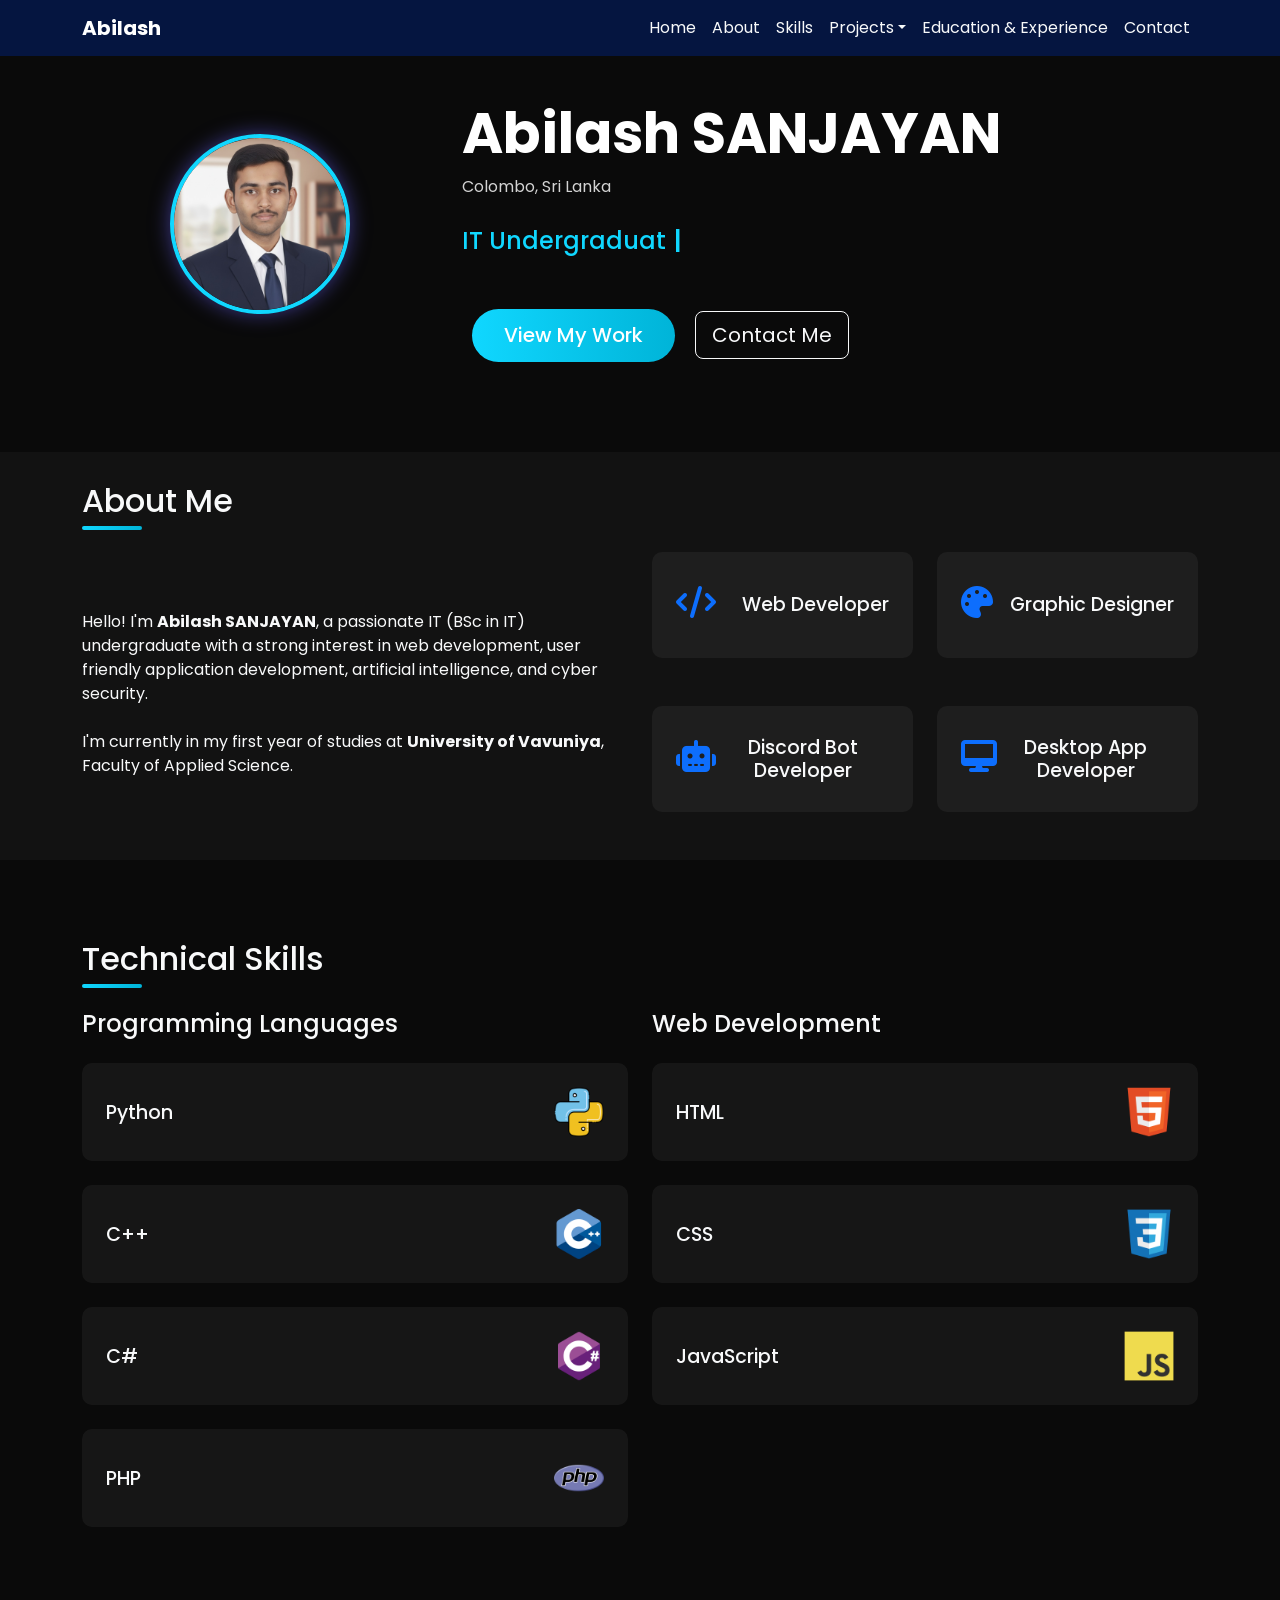
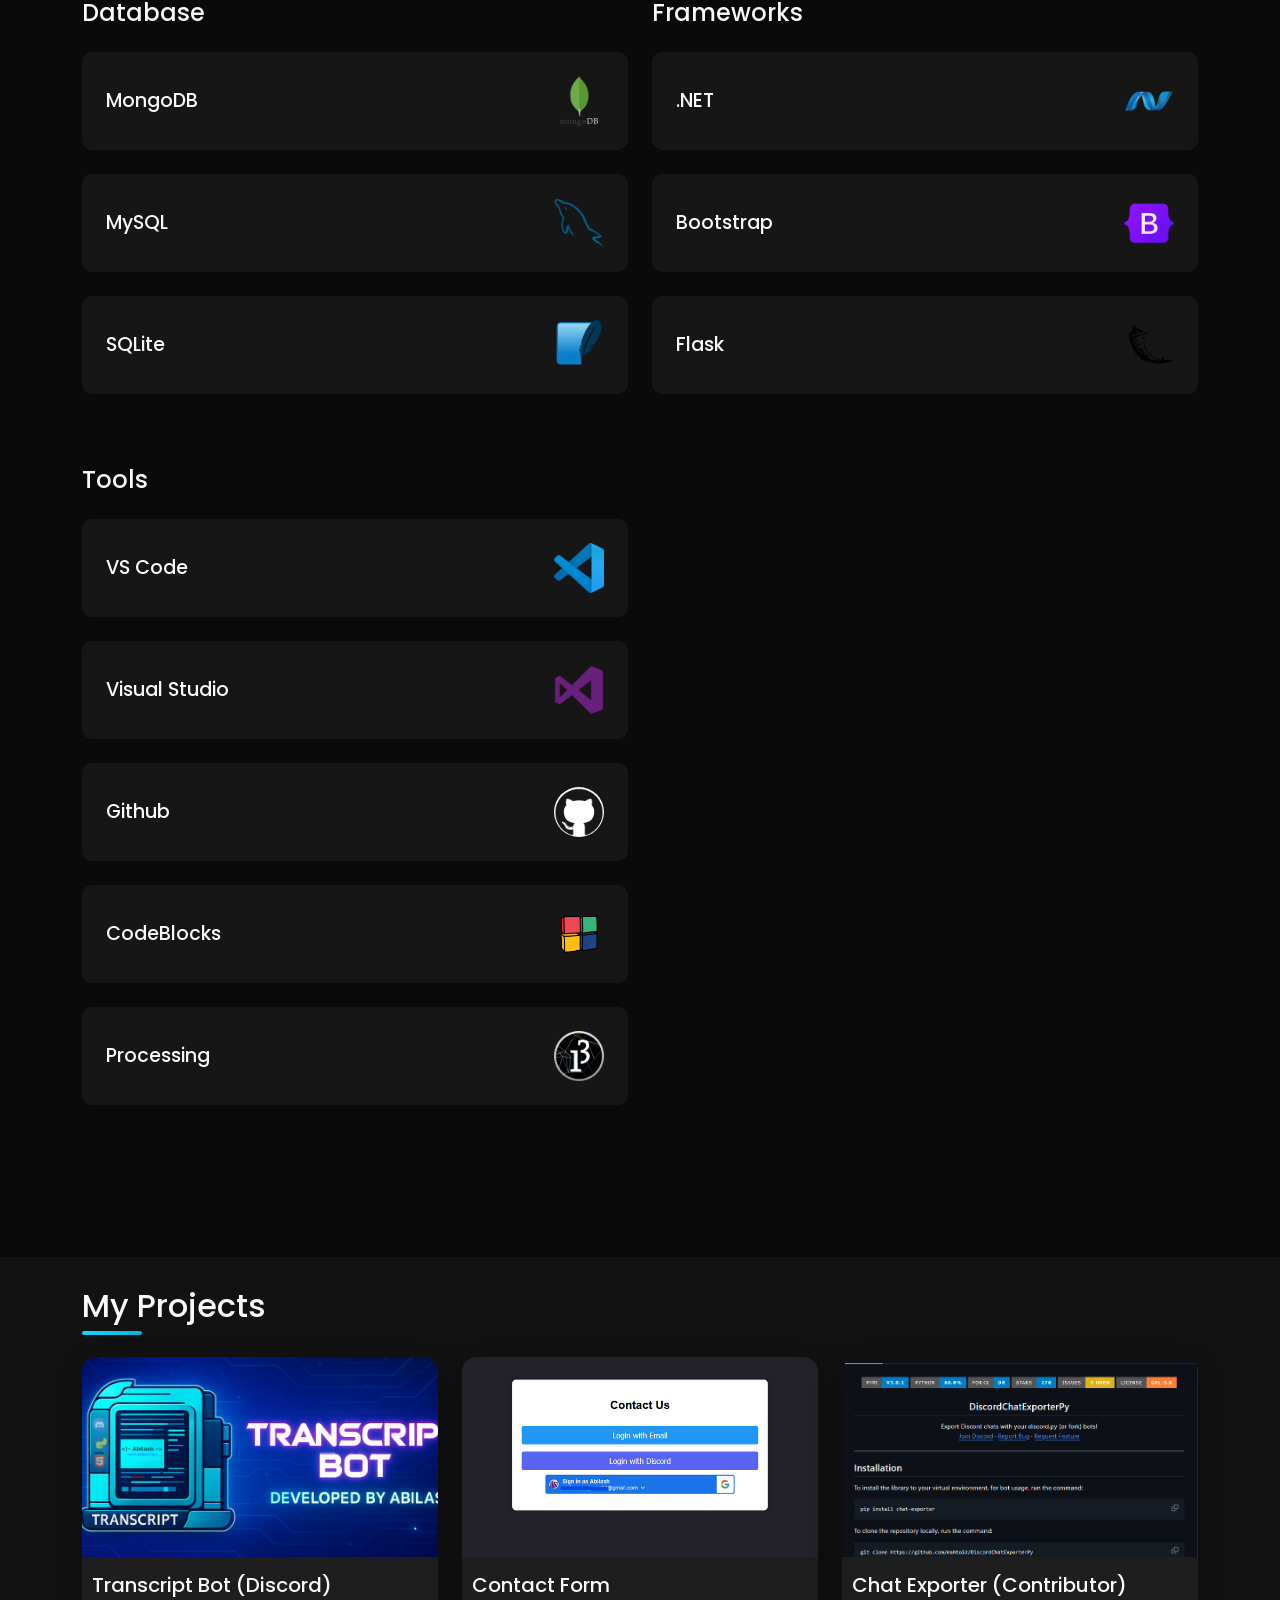
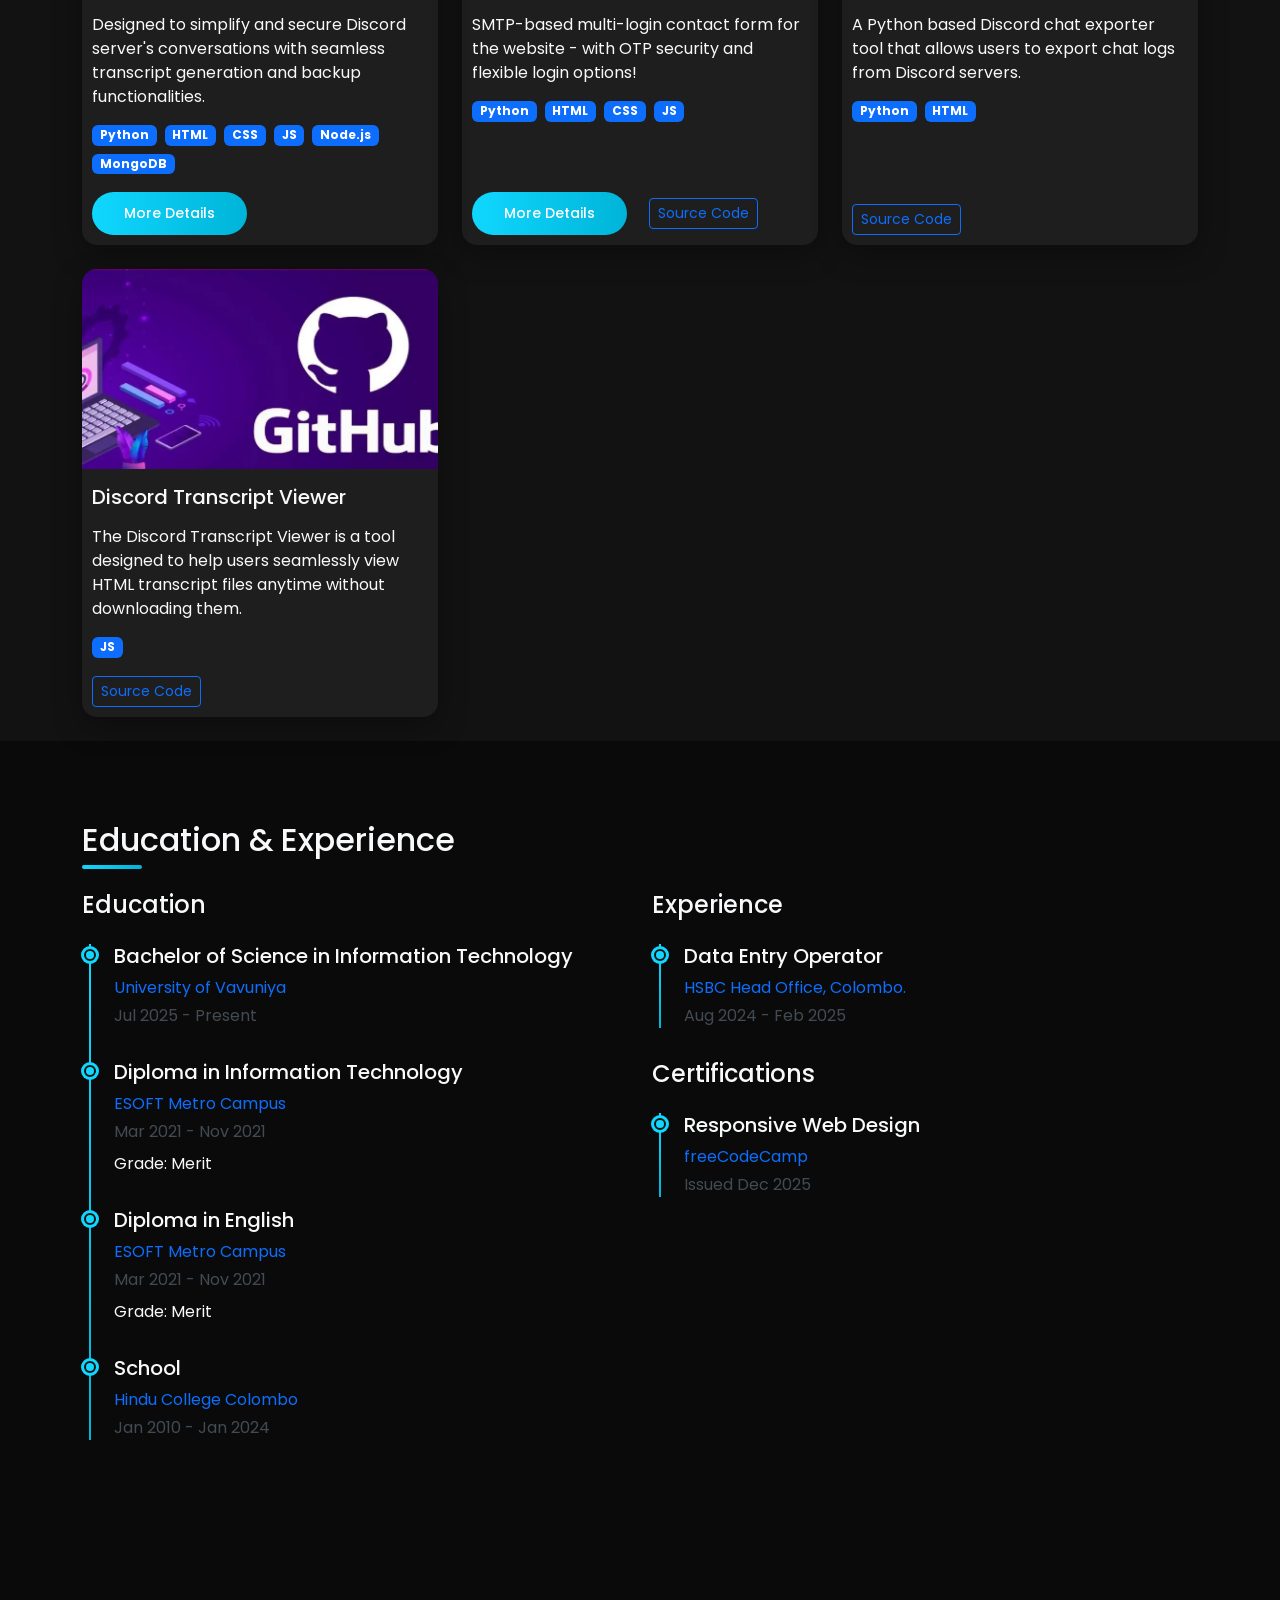
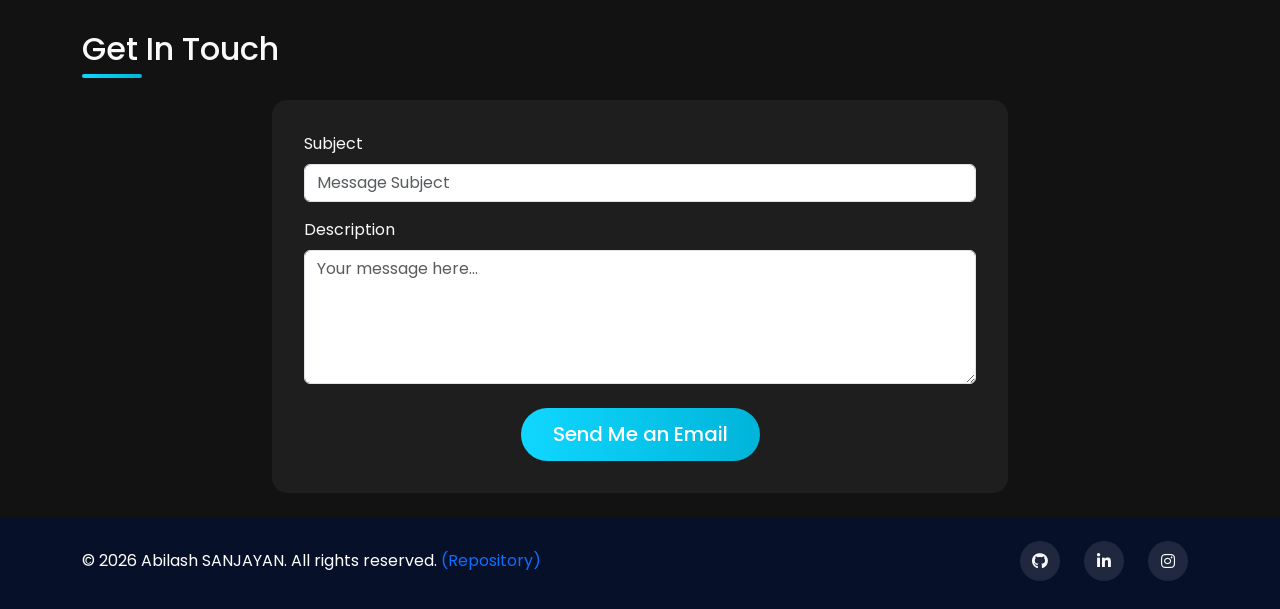
==== index.html @ f2636504 "update" ====
<!--

    © 2026 Abilash Sanjayan. All rights reserved.
    Do not remove the attribution link to the original project repository without permission.
    https://github.com/abilash-dev/Portfolio

-->

<!DOCTYPE html>
<html lang="en">

<head>
    <meta charset="UTF-8" />
    <meta name="viewport" content="width=device-width, initial-scale=1.0" />
    <meta name="description" content="Undergraduate IT Student | Tech Explorer.">
    <meta property="og:title" content="Abilash SANJAYAN">
    <meta property="og:type" content="website">
    <meta property="og:theme-color" content="#FFFFF">
    <meta name="og:description" content="Undergraduate IT Student | Tech Explorer.">
    <meta property="og:image" content="files/profile_logo.png">
    <meta name="twitter:card" content="summary">
    <meta name="keywords" content="Abilash, Abilash Sanjayan, Abilash Developer, Abilash Link , Abilash Portfolio">
    <meta name="author" content="Abilash SANJAYAN">
    <title>Abilash SANJAYAN</title>
    <link href="https://cdn.jsdelivr.net/npm/bootstrap@5.3.3/dist/css/bootstrap.min.css" rel="stylesheet">
    <link href="https://cdn.jsdelivr.net/npm/bootstrap-icons@1.11.3/font/bootstrap-icons.css" rel="stylesheet">
    <link href="style.css" rel="stylesheet">
    <link rel="stylesheet" href="https://cdnjs.cloudflare.com/ajax/libs/font-awesome/6.4.0/css/all.min.css">
    <link href="https://fonts.googleapis.com/css2?family=Poppins:wght@300;400;500;600;700&display=swap"
        rel="stylesheet">
</head>

<body>
    <nav class="navbar navbar-expand-lg navbar-dark fixed-top">
        <div class="container">
            <div class="navbar-name-hl">
                <a class="navbar-brand fw-bold" href="#home">Abilash</a>
            </div>
            <button class="navbar-toggler" type="button" data-bs-toggle="collapse" data-bs-target="#navbarNav">
                <span class="navbar-toggler-icon"></span>
            </button>
            <div class="collapse navbar-collapse" id="navbarNav">
                <ul class="navbar-nav ms-auto">
                    <li class="nav-item">
                        <a class="nav-link" href="#home">Home</a>
                    </li>
                    <li class="nav-item">
                        <a class="nav-link" href="#about">About</a>
                    </li>
                    <li class="nav-item">
                        <a class="nav-link" href="#skills">Skills</a>
                    </li>
                    <li class="nav-item dropdown">
                        <a class="nav-link dropdown-toggle" id="navbarDropdown" role="button" data-bs-toggle="dropdown" aria-expanded="false" href="#">Projects</a>
                        <ul class="dropdown-menu dropdown-menu-dark" aria-labelledby="navbarDropdown">
                            <li><a class="dropdown-item" href="index.html#projects">Projects List</a></li>
                            <li><hr class="dropdown-divider"></li>
                            <li><a class="dropdown-item" href="transcript.html">Discord Bot Project</a></li>
                            <li><a class="dropdown-item" href="about_contact.html">Contact Form Project</a></li>
                        </ul>  
                    </li>
                    <li class="nav-item">
                        <a class="nav-link" href="#eduexp">Education & Experience</a>
                    </li>
                    <li class="nav-item">
                        <a class="nav-link" href="#contact">Contact</a>
                    </li>
                </ul>
            </div>
        </div>
    </nav>

    <section id="home" class="hero-section section-darker">
        <div class="container">
            <div class="row align-items-center">
                <div class="col-lg-4 text-center">
                    <img src="/files/profile.jpg" alt="Profile" class="profile-img mb-4">
                </div>
                <div class="col-lg-8 namespace">
                    <h1 class="display-4 fw-bold mb-2">Abilash SANJAYAN</h1>
                    <div class="location-item">
                        <div>
                            <p class="mb-0">Colombo, Sri Lanka</p>
                        </div>
                    </div>
                    <div class="typewriter-container">
                        <span class="typewriter" id="typewriter-text"></span>
                        <span class="cursor">|</span>
                    </div>
                    <a href="#projects" class="btn btn-primary btn-lg me-3" style="margin: 10px;">View My Work</a>
                    <a href="#contact" class="btn btn-outline-light btn-lg">Contact Me</a>
                </div>
            </div>
        </div>
    </section>

    <section id="about" class="section-dark">
        <div class="container">
            <h2 class="section-title">About Me</h2>
            <div class="row align-items-center">
                <div class="col-lg-6 mb-5 mb-lg-0">
                    <p class="mb-4">Hello! I'm <b>Abilash SANJAYAN</b>, a passionate IT (BSc in IT) undergraduate with a
                        strong interest in web development, user friendly application development, artificial
                        intelligence, and cyber security.</p>
                    <p class="mb-4">I'm currently in my first year of studies at <b>University of Vavuniya</b>, Faculty
                        of Applied Science.</p>
                </div>
                <div class="col-lg-6">
                    <div class="row text-center">
                        <div class="col-6 mb-4">
                            <div class="p-4 skill-item">
                                <i class="fas fa-code fa-2x text-primary mb-3"></i>
                                <h5>Web Developer</h5>
                            </div>
                        </div>
                        <div class="col-6">
                            <div class="p-4 skill-item">
                                <i class="fas fa-palette fa-2x text-primary mb-3"></i>
                                <h5>Graphic Designer</h5>
                            </div>
                        </div>
                        <div class="col-6 mb-4">
                            <div class="p-4 skill-item">
                                <i class="fas fa-robot fa-2x text-primary mb-3"></i>
                                <h5>Discord Bot Developer</h5>
                            </div>
                        </div>
                        <div class="col-6">
                            <div class="p-4 skill-item">
                                <i class="fas fa-desktop fa-2x text-primary mb-3"></i>
                                <h5>Desktop App Developer</h5>
                            </div>
                        </div>

                    </div>
                </div>
            </div>
        </div>
    </section>

    <section id="skills" class="section-darker">
        <div class="container">
            <h2 class="section-title">Technical Skills</h2>
            <div class="row">
                <div class="col-lg-6 mb-5">
                    <h3 class="h4 mb-4">Programming Languages</h3>
                    <div class="skill-item">
                        <h5>Python</h5>
                        <img src="files/python.png" alt="icon" />
                    </div>
                    <div class="skill-item">
                        <h5>C++</h5>
                        <img src="files/c++.png" alt="icon" />
                    </div>
                    <div class="skill-item">
                        <h5>C#</h5>
                        <img src="files/csharp.png" alt="icon" />
                    </div>
                    <div class="skill-item">
                        <h5>PHP</h5>
                        <img src="files/php.png" alt="icon" />
                    </div>
                </div>
                <div class="col-lg-6 mb-5">
                    <h3 class="h4 mb-4">Web Development</h3>
                    <div class="skill-item">
                        <h5>HTML</h5>
                        <img src="files/html.png" alt="icon" />
                    </div>
                    <div class="skill-item">
                        <h5>CSS</h5>
                        <img src="files/css.png" alt="icon" />
                    </div>
                    <div class="skill-item">
                        <h5>JavaScript</h5>
                        <img src="files/js.png" alt="icon" />
                    </div>
                </div>
                <div class="col-lg-6 mb-5">
                    <h3 class="h4 mb-4">Database</h3>
                    <div class="skill-item">
                        <h5>MongoDB</h5>
                        <img src="files/mongo.png" alt="icon" />
                    </div>
                    <div class="skill-item">
                        <h5>MySQL</h5>
                        <img src="files/mysql.png" alt="icon" />
                    </div>
                    <div class="skill-item">
                        <h5>SQLite</h5>
                        <img src="files/sqlite.png" alt="icon" />
                    </div>
                </div>
                <div class="col-lg-6 mb-5">
                    <h3 class="h4 mb-4">Frameworks</h3>
                    <div class="skill-item">
                        <h5>.NET</h5>
                        <img src="files/net.png" alt="icon" />
                    </div>
                    <div class="skill-item">
                        <h5>Bootstrap</h5>
                        <img src="files/bootstrap.png" alt="icon" />
                    </div>
                    <div class="skill-item">
                        <h5>Flask</h5>
                        <img src="files/flask.png" alt="icon" />
                    </div>
                </div>
                <div class="col-lg-6 mb-5">
                    <h3 class="h4 mb-4">Tools</h3>
                    <div class="skill-item">
                        <h5>VS Code</h5>
                        <img src="files/vscode.png" alt="icon" />
                    </div>
                    <div class="skill-item">
                        <h5>Visual Studio</h5>
                        <img src="files/vs.png" alt="icon" />
                    </div>
                    <div class="skill-item">
                        <h5>Github</h5>
                        <img src="files/github.png" alt="icon" style="background-color: white; border-radius:90%;" />
                    </div>
                    <div class="skill-item">
                        <h5>CodeBlocks</h5>
                        <img src="files/codeblocks.png" alt="icon" />
                    </div>
                    <div class="skill-item">
                        <h5>Processing</h5>
                        <img src="files/processing.png" alt="icon" />
                    </div>
                </div>
            </div>
        </div>
    </section>

    <section id="projects" class="section-dark">
        <div class="container">
            <h2 class="section-title">My Projects</h2>
            <div class="row">
                <div class="col-md-6 col-lg-4 mb-4">
                    <div class="project-card">
                        <img src="files/tbot_banner.png" class="project-img card-img-top" alt="Project 1">
                        <div class="card-body" style="margin-left: 10px; margin-right: 10px;">
                            <h5 class="card-title mt-3 mb-3">Transcript Bot (Discord)</h5>
                            <p class="card-text">Designed to simplify and secure Discord server's conversations with
                                seamless transcript generation and backup functionalities.</p>
                            <div class="d-flex flex-wrap">
                                <span class="badge bg-primary me-2 mb-2">Python</span>
                                <span class="badge bg-primary me-2 mb-2">HTML</span>
                                <span class="badge bg-primary me-2 mb-2">CSS</span>
                                <span class="badge bg-primary me-2 mb-2">JS</span>
                                <span class="badge bg-primary me-2 mb-2">Node.js</span>
                                <span class="badge bg-primary me-2 mb-2">MongoDB</span>
                            </div>
                        </div>
                        <div class="card-footer bg-transparent border-0">
                            <a href="transcript.html" class="btn btn-sm btn-primary me-2" style="margin: 10px;">More Details</a>

                        </div>
                    </div>
                </div>
                <div class="col-md-6 col-lg-4 mb-4">
                    <div class="project-card">
                        <img src="files/form.png" class="project-img card-img-top" alt="Project 1">
                        <div class="card-body" style="margin-left: 10px; margin-right: 10px;">
                            <h5 class="card-title mt-3 mb-3">Contact Form</h5>
                            <p class="card-text">SMTP-based multi-login contact form for the website - with OTP security
                                and flexible login options!</p>
                            <div class="d-flex flex-wrap">
                                <span class="badge bg-primary me-2 mb-2">Python</span>
                                <span class="badge bg-primary me-2 mb-2">HTML</span>
                                <span class="badge bg-primary me-2 mb-2">CSS</span>
                                <span class="badge bg-primary me-2 mb-2">JS</span>
                            </div>
                        </div>
                        <div class="card-footer bg-transparent border-0">
                            <a href="about_contact.html" target="_blank" class="btn btn-sm btn-primary me-2"
                                style="margin: 10px;">More Details</a>
                            <a href="https://github.com/abilash-dev/AdvancedContactFormPy" target="_blank"
                                class="btn btn-sm btn-outline-primary" style="margin: 10px;">Source Code</a>
                        </div>
                    </div>
                </div>
                <div class="col-md-6 col-lg-4 mb-4">
                    <div class="project-card">
                        <img src="files/chat_expo.png" class="project-img card-img-top" alt="Project 1">
                        <div class="card-body" style="margin-left: 10px; margin-right: 10px;">
                            <h5 class="card-title mt-3 mb-3">Chat Exporter (Contributor)</h5>
                            <p class="card-text">A Python based Discord chat exporter tool that allows users to export chat logs from Discord servers.</p>
                            <div class="d-flex flex-wrap">
                                <span class="badge bg-primary me-2 mb-2">Python</span>
                                <span class="badge bg-primary me-2 mb-2">HTML</span>
                            </div>
                        </div>
                        <div class="card-footer bg-transparent border-0">
                            <a href="https://github.com/mahtoid/DiscordChatExporterPy" target="_blank"
                                class="btn btn-sm btn-outline-primary" style="margin: 10px;">Source Code</a>
                        </div>
                    </div>
                </div>
                <div class="col-md-6 col-lg-4 mb-4">
                    <div class="project-card">
                        <img src="files/github_banner.png" class="project-img card-img-top" alt="Project 1">
                        <div class="card-body" style="margin-left: 10px; margin-right: 10px;">
                            <h5 class="card-title mt-3 mb-3">Discord Transcript Viewer</h5>
                            <p class="card-text">The Discord Transcript Viewer is a tool designed to help users seamlessly view HTML transcript files anytime without downloading them.</p>
                            <div class="d-flex flex-wrap">
                                <span class="badge bg-primary me-2 mb-2">JS</span>
                            </div>
                        </div>
                        <div class="card-footer bg-transparent border-0">
                            <a href="https://github.com/abilash-dev/Discord-Transcript-Viewer" target="_blank"
                                class="btn btn-sm btn-outline-primary" style="margin: 10px;">Source Code</a>
                        </div>
                    </div>
                </div>
            </div>
        </div>
    </section>

    <section class="section-darker">
        <div class="container">
            <h2 class="section-title" id="eduexp">Education & Experience</h2>
            <div class="row">
                <div class="col-lg-6 mb-5">
                    <h3 class="h4 mb-4" id="education">Education</h3>
                    <div class="timeline">
                        <div class="timeline-item">
                            <h5>Bachelor of Science in Information Technology</h5>
                            <p class="text-primary mb-1">University of Vavuniya</p>
                            <p class="text-muted mb-2">Jul 2025 - Present</p>
                        </div>
                        <div class="timeline-item">
                            <h5>Diploma in Information Technology</h5>
                            <p class="text-primary mb-1">ESOFT Metro Campus</p>
                            <p class="text-muted mb-2">Mar 2021 - Nov 2021</p>
                            <p>Grade: Merit</p>
                        </div>
                        <div class="timeline-item">
                            <h5>Diploma in English</h5>
                            <p class="text-primary mb-1">ESOFT Metro Campus</p>
                            <p class="text-muted mb-2">Mar 2021 - Nov 2021</p>
                            <p>Grade: Merit</p>
                        </div>
                        <div class="timeline-item">
                            <h5>School</h5>
                            <p class="text-primary mb-1">Hindu College Colombo</p>
                            <p class="text-muted mb-2">Jan 2010 - Jan 2024</p>
                        </div>
                    </div>
                </div>
                <div class="col-lg-6">
                    <h3 class="h4 mb-4" id="experience">Experience</h3>
                    <div class="timeline">
                        <div class="timeline-item">
                            <h5>Data Entry Operator</h5>
                            <p class="text-primary mb-1">HSBC Head Office, Colombo.</p>
                            <p class="text-muted mb-2">Aug 2024 - Feb 2025</p>
                        </div>
                    </div>
                    <h3 class="h4 mb-4" id="experience">Certifications</h3>
                    <div class="timeline">
                        <div class="timeline-item">
                            <h5>Responsive Web Design</h5>
                            <p class="text-primary mb-1">freeCodeCamp</p>
                            <p class="text-muted mb-2">Issued Dec 2025</p>
                        </div>
                    </div>
                </div>
            </div>
        </div>
    </section>

    <section id="contact" class="section-dark">
        <div class="container">
            <h2 class="section-title">Get In Touch</h2>
            <div class="row justify-content-center">
                <div class="col-lg-8">
                    <div class="contact-info mb-4">
                        <div class="mb-3">
                            <label for="formSubject" class="form-label">Subject</label>
                            <input type="text" class="form-control" id="formSubject" placeholder="Message Subject" required>
                        </div>
                        <div class="mb-3">
                            <label for="formMessage" class="form-label">Description</label>
                            <textarea class="form-control" id="formMessage" rows="5" placeholder="Your message here..." required></textarea>
                        </div>
                        <div class="text-center mt-4">
                            <button type="button" class="btn btn-primary btn-lg" onclick="sendMessage()">Send Me an Email</button>
                        </div>
                    </div>
                </div>
            </div>
        </div>
    </section>

    <footer class="py-4">
        <div class="container">
            <div class="row align-items-center">
                <div class="col-md-6 text-center text-md-start">
                    <p class="mb-1">&copy; 2026 Abilash SANJAYAN. All rights reserved. <a style="text-decoration: none;" href="https://github.com/abilash-dev/Portfolio" target="_blank">(Repository)</a></p>
                </div>
                <div class="col-md-6 text-center text-md-end">
                    <div class="social-icons mb-1">
                        <a href="https://github.com/abilash-dev/" target="_blank"><i class="fab fa-github"></i></a>
                        <a href="https://www.linkedin.com/in/abilash-sanjayan" target="_blank"><i class="fab fa-linkedin-in"></i></a>
                        <a href="https://www.instagram.com/abilash_2409" target="_blank"><i class="fab fa-instagram"></i></a>
                    </div>
                </div>
            </div>
        </div>
    </footer>

    <a href="#" class="back-to-top">
        <i class="fas fa-arrow-up"></i>
    </a>

    <script src="https://cdn.jsdelivr.net/npm/bootstrap@5.3.0-alpha1/dist/js/bootstrap.bundle.min.js"></script>
    <script src="script.js"></script>
</body>

</html>

<!--

    © 2026 Abilash Sanjayan. All rights reserved.
    Do not remove the attribution link to the original project repository without permission.
    https://github.com/abilash-dev/Portfolio

-->
---- style.css ----
/*

    © 2026 Abilash Sanjayan. All rights reserved.
    Do not remove the attribution link to the original project repository without permission.
    https://github.com/abilash-dev/Portfolio

*/

:root {
    --primary-color: #10d7ff;
    --secondary-color: #00b4d8;
    --dark-color: #121212;
    --darker-color: #0a0a0a;
    --light-color: #f8f9fa;
    --accent-color: #00b4d8;
}

body {
    font-family: 'Poppins', sans-serif;
    scroll-behavior: smooth;
    overflow-x: hidden;
    background-color: var(--darker-color);
    color: var(--light-color);
}

.navbar {
    background-color: #051540;
    transition: all 0.3s ease;
}

.navbar.scrolled {
    background-color: #061029;
    box-shadow: 0 4px 12px rgba(0, 0, 0, 0.1);
}

.navbar-nav .nav-link {
    color: var(--light-color) !important;
    position: relative;
    transition: all 0.3s ease;
}

.navbar-nav .nav-link:hover {
    color: var(--primary-color) !important;
    text-shadow: 0 0 8px #00b4d8;
}

.navbar-name-hl a {
    transition: all 0.3s ease;
}

.navbar-name-hl a:hover {
    color: #00b4d8;
}

.hero-section {
    background-color: var(--dark-color);
    color: white;
    margin-top: 20px;
    display: flex;
    align-items: center;
    position: relative;
    overflow: hidden;
}

.profile-img {
    width: 180px;
    height: 180px;
    border-radius: 50%;
    object-fit: cover;
    border: 4px solid var(--primary-color);
    box-shadow: 0 0 20px rgba(108, 99, 255, 0.5);
}

.section-title {
    position: relative;
    margin-bottom: 2rem;
}

.location-item {
    display: flex;
    align-items: center;
    margin-bottom: 1.5rem;
    justify-content: left;
    color: lightgray;
}

.section-title::after {
    content: '';
    position: absolute;
    left: 0;
    bottom: -10px;
    width: 60px;
    height: 4px;
    background: linear-gradient(to right, var(--primary-color), var(--secondary-color));
    border-radius: 2px;
}

.section-dark {
    background-color: var(--dark-color);
    padding-top: 30px;
}

.section-darker {
    background-color: var(--darker-color);
    padding: 5rem 0;
}

.skill-item {
    background-color: rgba(255, 255, 255, 0.05);
    border-radius: 10px;
    padding: 1.5rem;
    margin-bottom: 1.5rem;
    transition: transform 0.3s ease;
    display: flex;
    align-items: center;
    justify-content: space-between;
}

.skill-item img {
    width: 50px;
    height: 50px;
    object-fit: contain;
    transition: all 0.3s ease;
}

.skill-item:hover img {
    transform: scale(1.1);
}

.skill-item i {
    margin-top: 10px;
    object-fit: contain;
    transition: all 0.3s ease;
}

.skill-item:hover i {
    transform: scale(1.1);
}

.skill-item h5 {
    margin: 0;
    font-size: 1.2rem;
}

.skill-item:hover {
    transform: translateY(-5px);
    background-color: rgba(108, 99, 255, 0.1);
}

@media (max-width: 400px) {
    .skill-item h5 {
        font-size: 0.85rem;
        margin-top: 5px;
        margin-right: 5px;
    }

    .skill-item i {
        font-size: 1.5rem;
    }

    .skill-item {
        justify-content: center;
        padding: 1rem;
    }

    .skill-item img {
        width: 45px;
        height: 45px;
    }

    .card-footer {
        text-align: center;
    }
    .location-item {
        justify-content: center;
    }
}

@media (max-width:1000px) {
    .namespace {
        text-align: center;
    }
    .location-item {
        justify-content: center;
    }
}

.project-card {
    display: flex;
    flex-direction: column;
    border: none;
    border-radius: 15px;
    overflow: hidden;
    box-shadow: 0 10px 30px rgba(0, 0, 0, 0.3);
    transition: transform 0.3s ease, box-shadow 0.3s ease;
    height: 100%;
    background-color: rgba(255, 255, 255, 0.05);
}

.project-card:hover {
    transform: translateY(-10px);
    box-shadow: 0 15px 40px rgba(108, 99, 255, 0.2);
}

.project-img {
    height: 200px;
    object-fit: cover;
    transition: transform 0.5s ease;
}

.project-card:hover .project-img {
    transform: scale(1.05);
}

.btn-primary {
    background: linear-gradient(to right, var(--primary-color), var(--secondary-color));
    border: none;
    padding: 0.7rem 2rem;
    border-radius: 50px;
    font-weight: 500;
    transition: all 0.3s ease;
}

.btn-primary:hover {
    transform: translateY(-3px);
    box-shadow: 0 7px 15px rgba(108, 99, 255, 0.4);
}

.social-icons a {
    display: inline-flex;
    align-items: center;
    justify-content: center;
    width: 40px;
    height: 40px;
    border-radius: 50%;
    background-color: rgba(255, 255, 255, 0.1);
    color: var(--light-color);
    margin: 0 10px;
    transition: all 0.3s ease;
    text-decoration: none;
}

.social-icons a:hover {
    background: linear-gradient(to right, var(--primary-color), var(--secondary-color));
    color: white;
    transform: translateY(-5px);
}

.timeline {
    position: relative;
    padding-left: 2rem;
}

.timeline::before {
    content: '';
    position: absolute;
    left: 7px;
    top: 0;
    bottom: 0;
    width: 2px;
    background: linear-gradient(to bottom, var(--primary-color), var(--secondary-color));
}

.timeline-item {
    position: relative;
    margin-bottom: 2rem;
}

.timeline-item::before {
    content: '';
    position: absolute;
    left: -1.9rem;
    top: 5px;
    width: 12px;
    height: 12px;
    border-radius: 50%;
    background: var(--primary-color);
    border: 2px solid var(--dark-color);
    box-shadow: 0 0 0 3px var(--primary-color);
}

footer {
    background-color: #061029;
    color: white;
}

.back-to-top {
    position: fixed;
    bottom: 30px;
    right: 30px;
    width: 50px;
    height: 50px;
    border-radius: 50%;
    background: linear-gradient(to right, var(--primary-color), var(--secondary-color));
    color: white;
    display: flex;
    align-items: center;
    justify-content: center;
    text-decoration: none;
    opacity: 0;
    transition: all 0.3s ease;
    z-index: 1000;
}

.back-to-top.show {
    opacity: 1;
}

.typewriter-container {
    height: 60px;
    margin: 1rem 0;
}

.typewriter {
    font-size: 1.5rem;
    font-weight: 500;
    color: var(--primary-color);
}

.cursor {
    display: inline-block;
    color: var(--primary-color);
    background-color: transparent;
    width: auto;
    margin-left: 0.25rem;
    font-size: 1.5rem;
    font-weight: 600;
    line-height: 1;
    animation: blink 1s infinite;
}

@keyframes blink {
    0% {
        opacity: 1;
    }

    50% {
        opacity: 0;
    }

    100% {
        opacity: 1;
    }
}

.contact-info {
    background-color: rgba(255, 255, 255, 0.05);
    border-radius: 15px;
    padding: 2rem;
}

.contact-item {
    display: flex;
    align-items: center;
    margin-bottom: 1.5rem;
}



.contact-icon {
    width: 50px;
    height: 50px;
    border-radius: 50%;
    background: linear-gradient(to right, var(--primary-color), var(--secondary-color));
    display: flex;
    align-items: center;
    justify-content: center;
    margin-right: 1rem;
    font-size: 1.2rem;
}

.header {
    text-align: center;
    padding: 2rem 1rem;
}

.header h1 {
    color: #00ffea;
    transition: all 0.3s ease;
}

.header:hover h1 {
    text-shadow: 3px 2px 5px #58a6ff;
}

.header img {
    width: 100px;
    height: 100px;
}

.feature-card {
    background-color: rgba(21, 24, 28, 0.8);
    border-radius: 10px;
    padding: 1.5rem;
    margin-bottom: 1.5rem;
    transition: transform 0.3s ease, box-shadow 0.3s ease;
}

.feature-card:hover {
    transform: translateY(-5px);
    box-shadow: 0 0 20px rgba(88, 166, 255, 0.5);
}

.text-muted{
    color: rgba(85, 97, 108, 0.75) !important;
}

/*

    © 2026 Abilash Sanjayan. All rights reserved.
    Do not remove the attribution link to the original project repository without permission.
    https://github.com/abilash-dev/Portfolio

*/
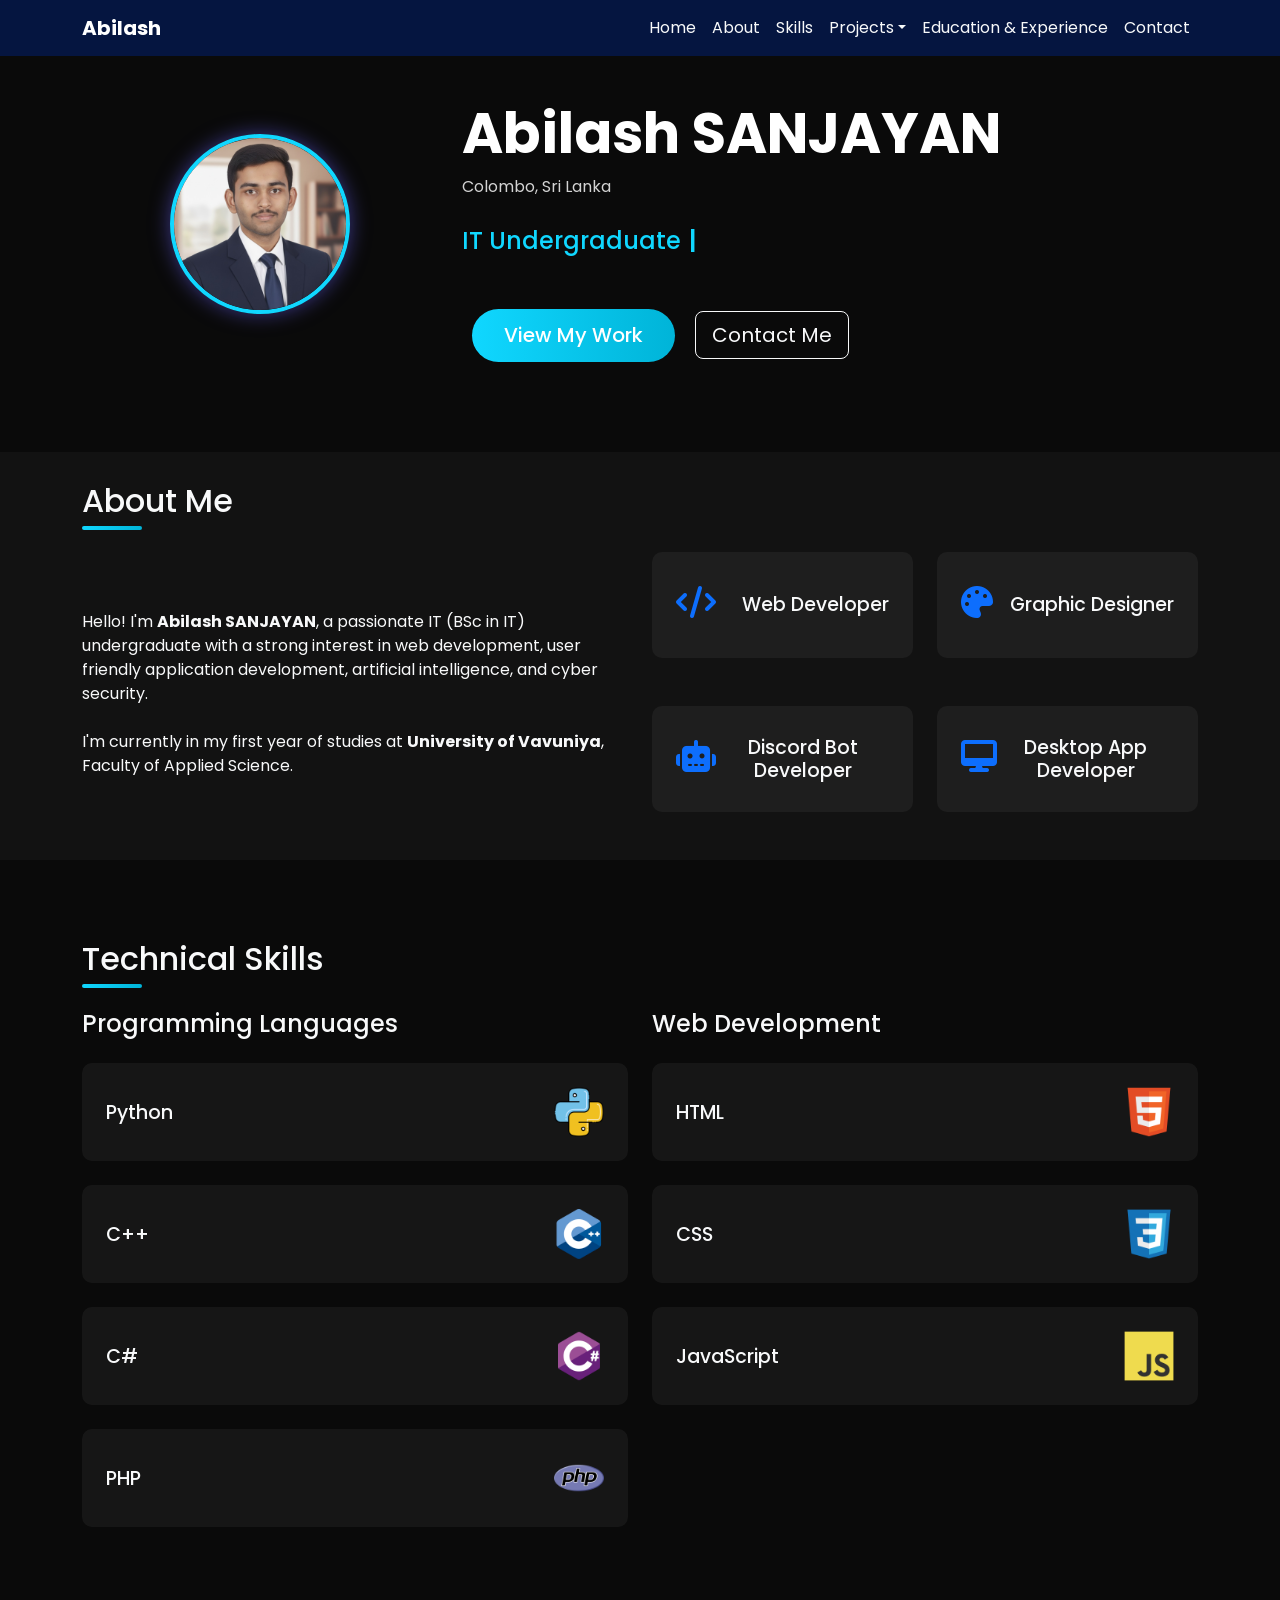
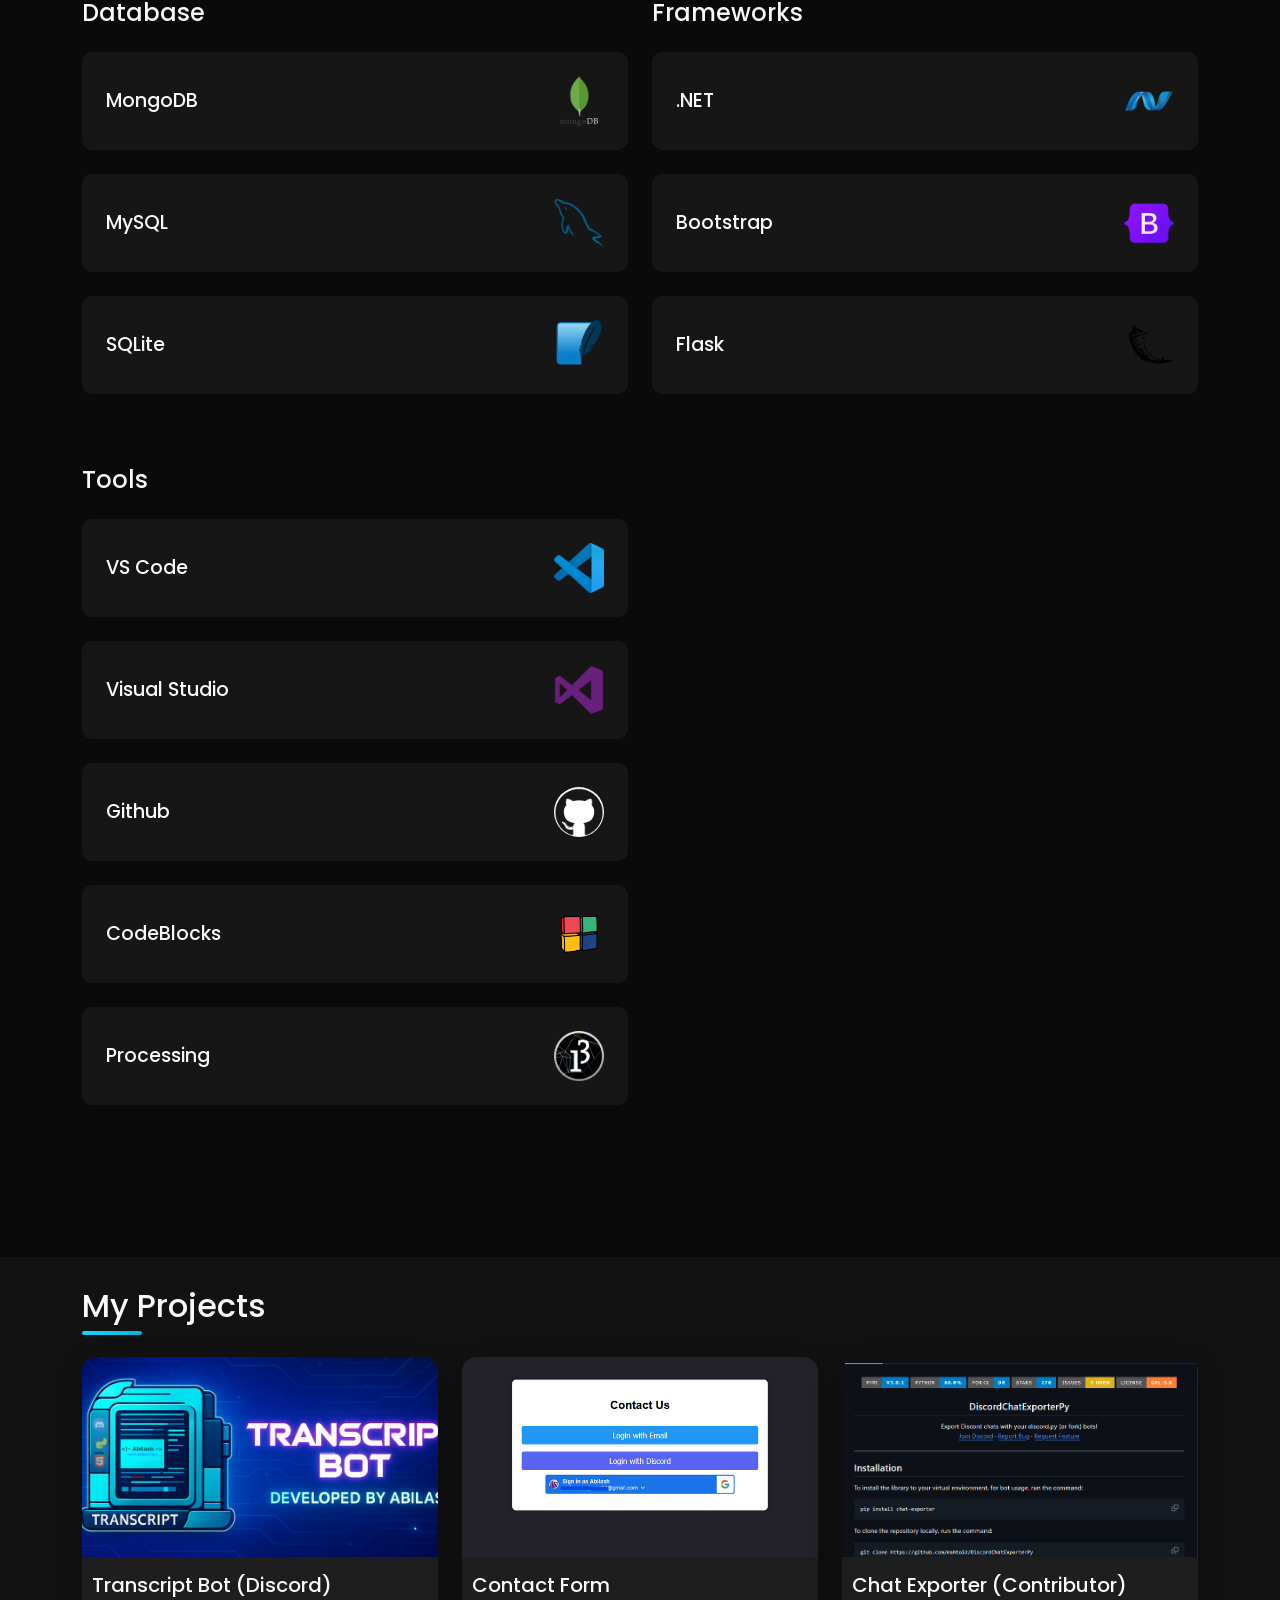
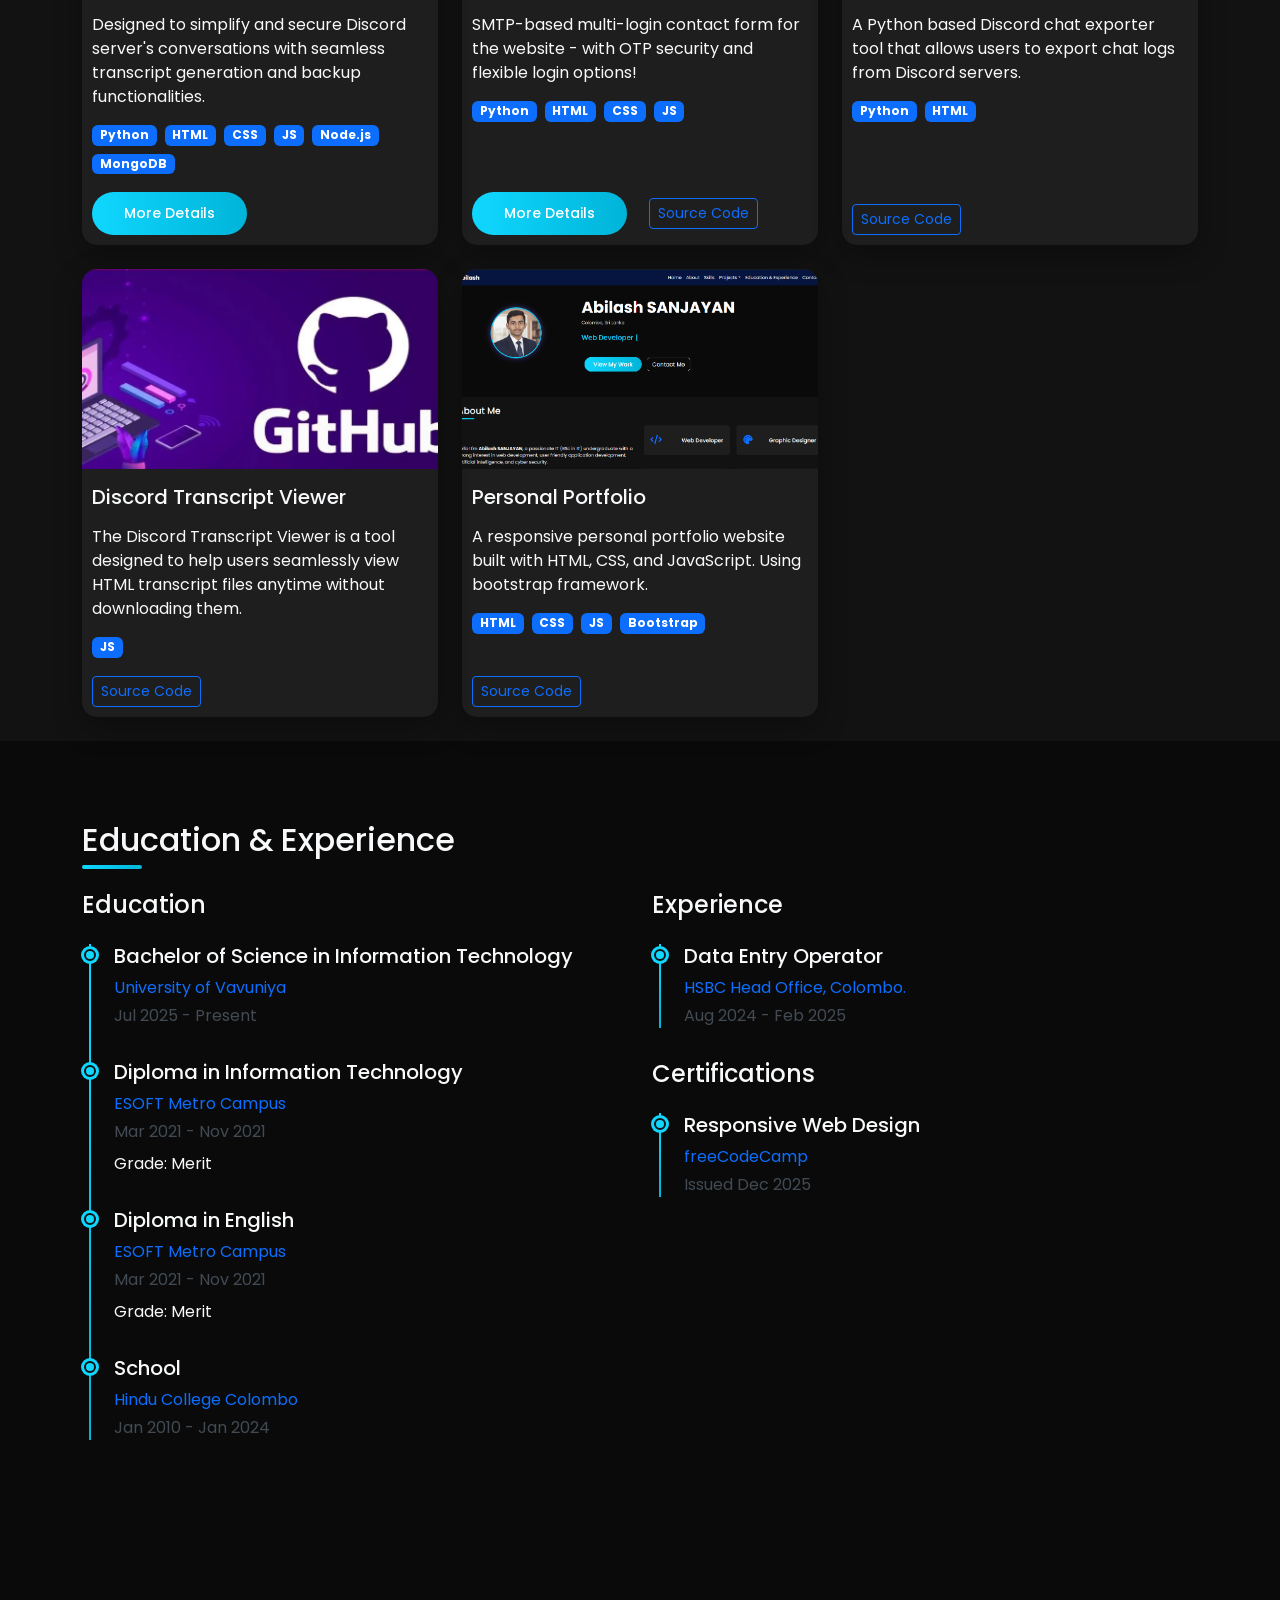
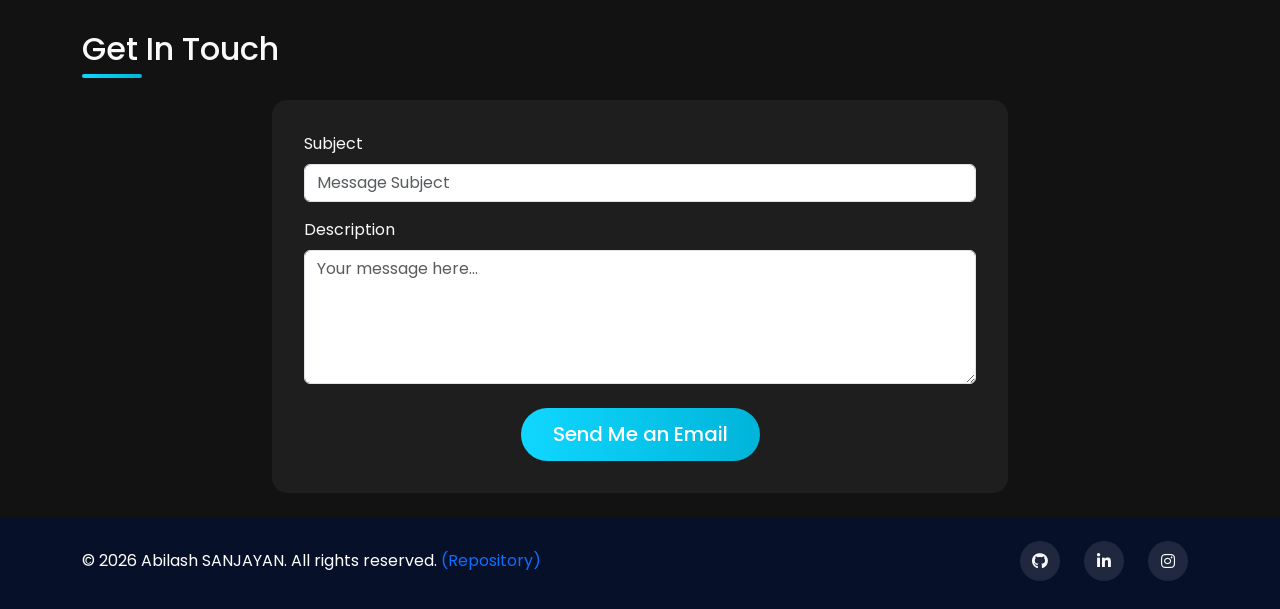
==== commit bdce98bc: "update" ====
--- a/index.html
+++ b/index.html
@@ -314,6 +314,25 @@
                         </div>
                     </div>
                 </div>
+                <div class="col-md-6 col-lg-4 mb-4">
+                    <div class="project-card">
+                        <img src="files/portfolio.png" class="project-img card-img-top" alt="Project 1">
+                        <div class="card-body" style="margin-left: 10px; margin-right: 10px;">
+                            <h5 class="card-title mt-3 mb-3">Personal Portfolio</h5>
+                            <p class="card-text">A responsive personal portfolio website built with HTML, CSS, and JavaScript. Using bootstrap framework.</p>
+                            <div class="d-flex flex-wrap">
+                                <span class="badge bg-primary me-2 mb-2">HTML</span>
+                                <span class="badge bg-primary me-2 mb-2">CSS</span>
+                                <span class="badge bg-primary me-2 mb-2">JS</span>
+                                <span class="badge bg-primary me-2 mb-2">Bootstrap</span>
+                            </div>
+                        </div>
+                        <div class="card-footer bg-transparent border-0">
+                            <a href="https://github.com/abilash-dev/Portfolio" target="_blank"
+                                class="btn btn-sm btn-outline-primary" style="margin: 10px;">Source Code</a>
+                        </div>
+                    </div>
+                </div>
             </div>
         </div>
     </section>
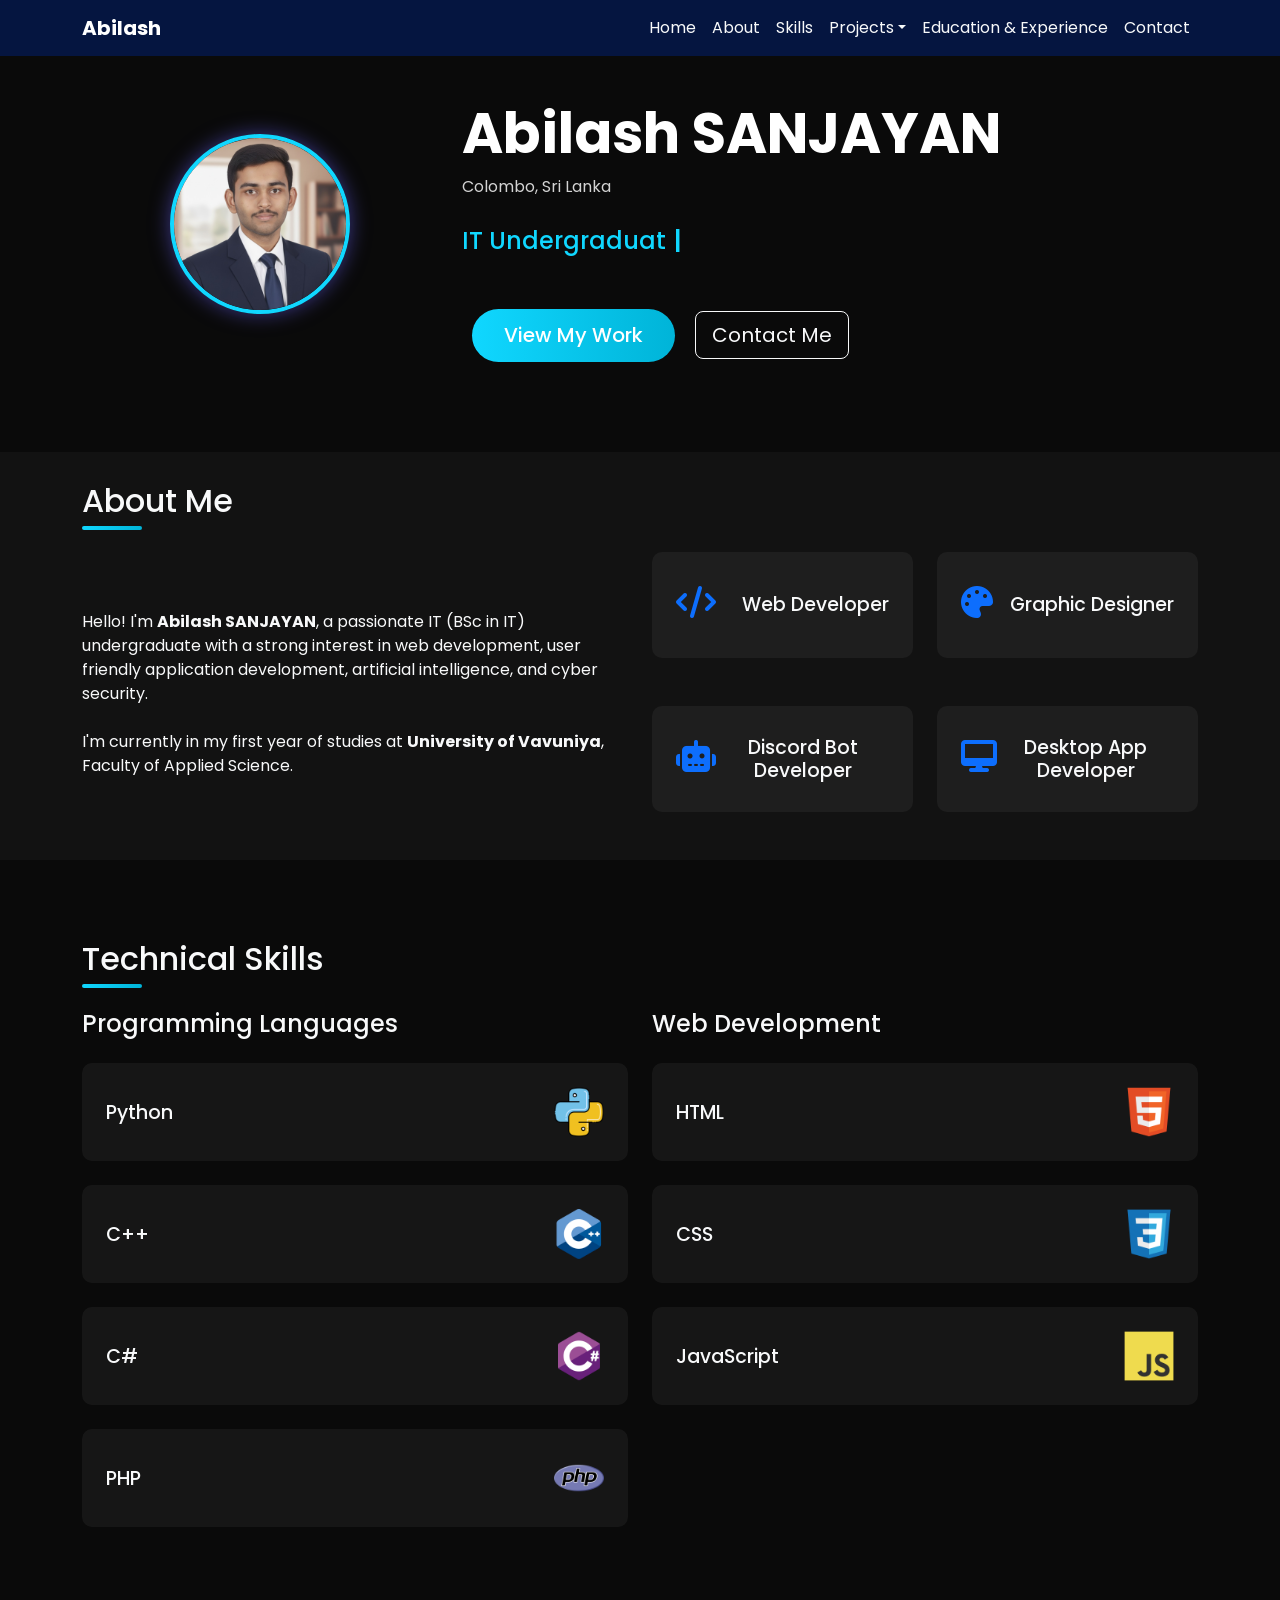
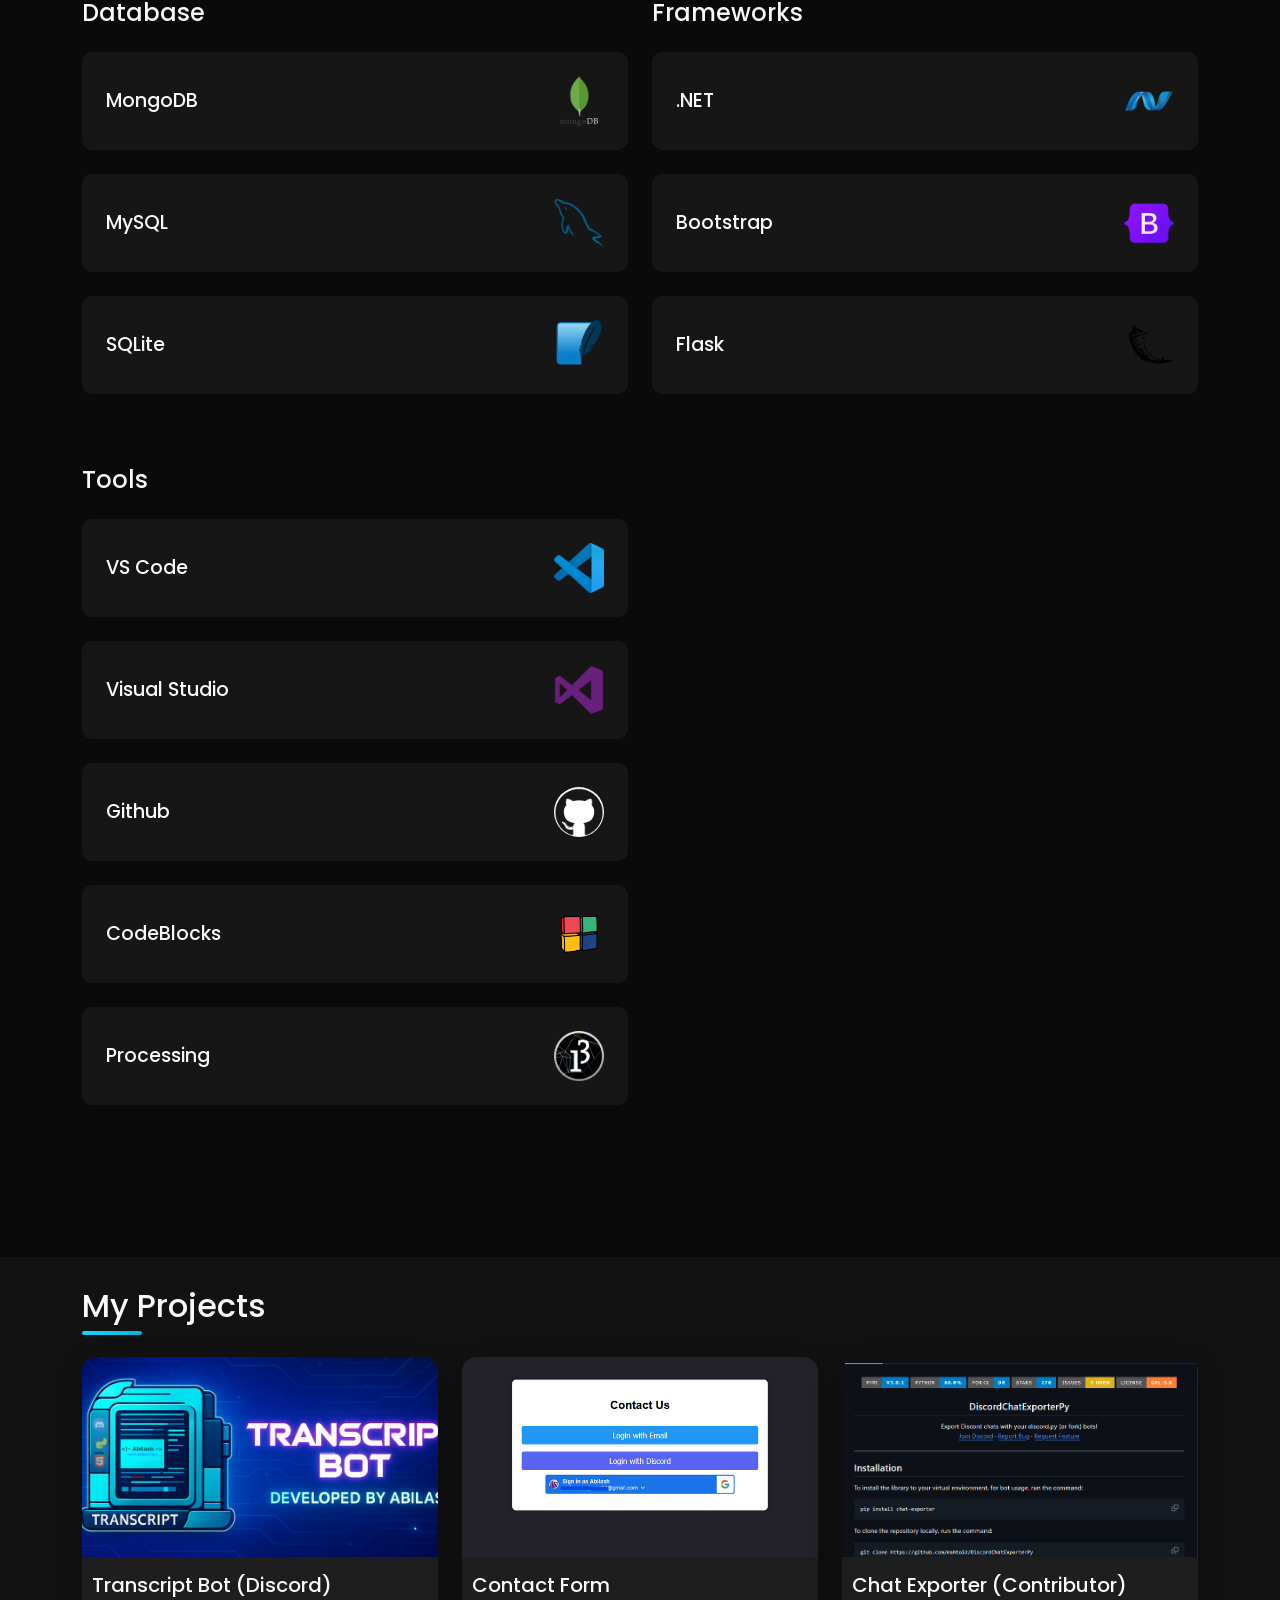
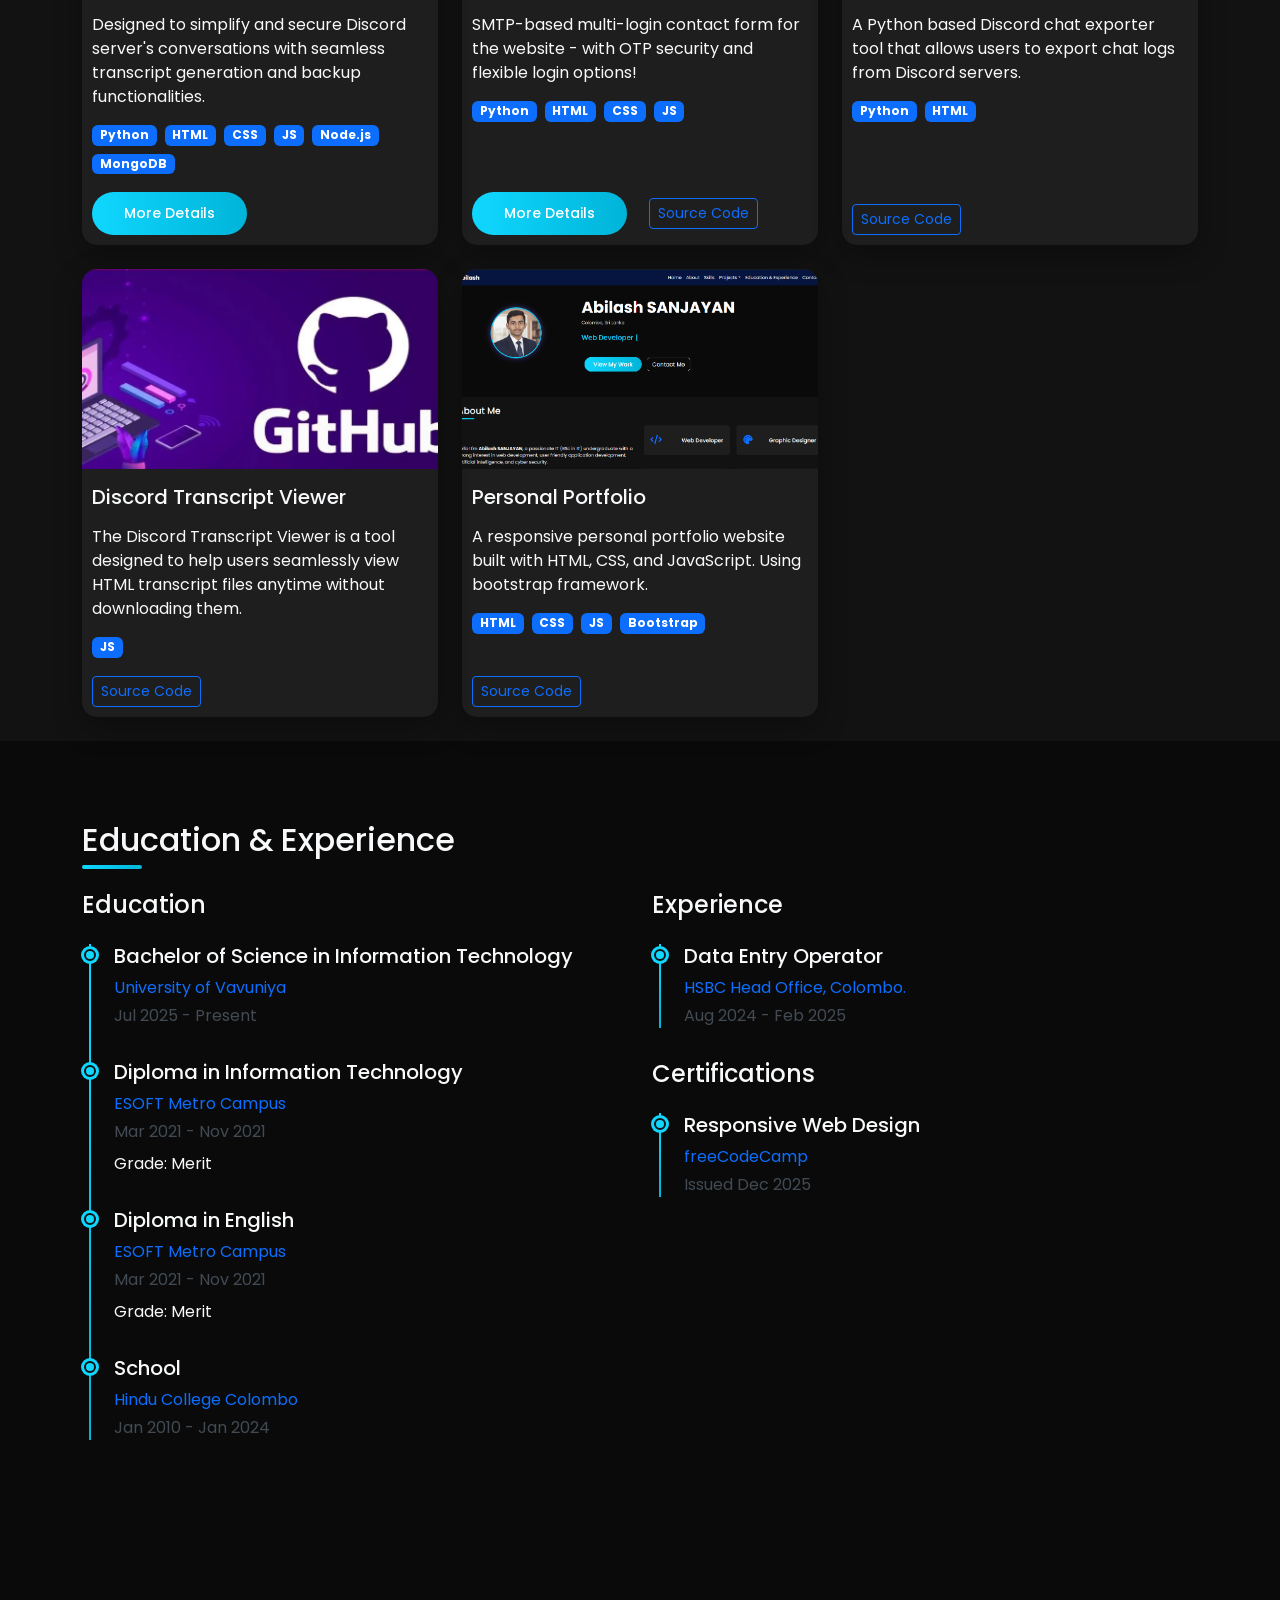
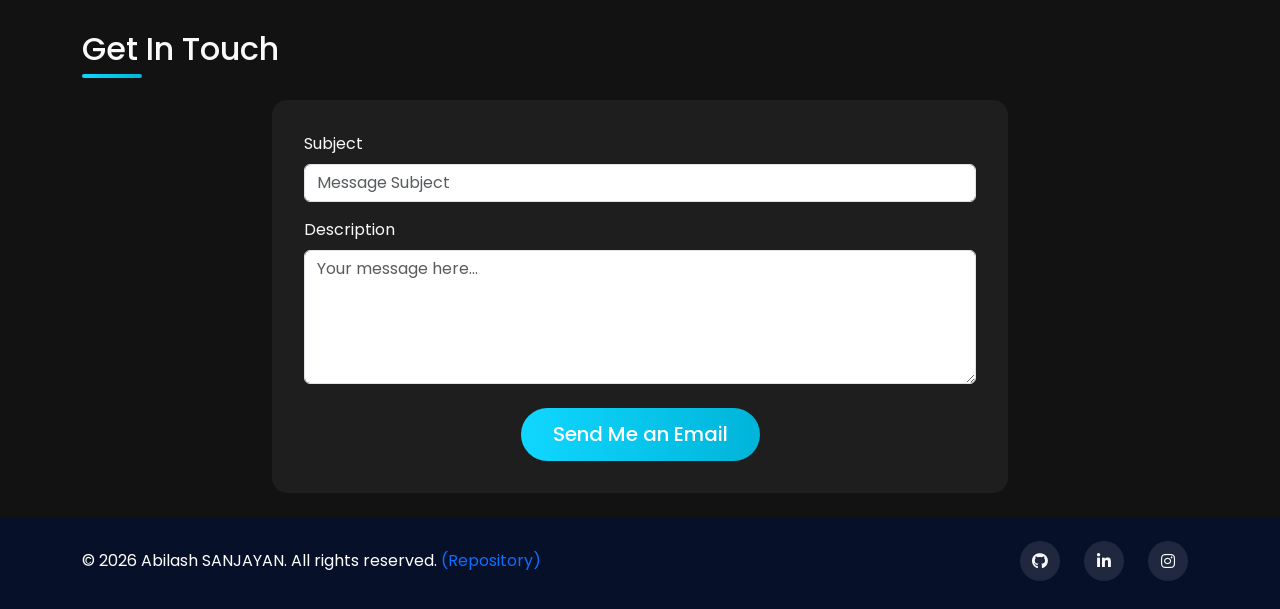
==== commit 06f26455: "Add favicon link to index.html Added a favicon link to the HTML head section." ====
--- a/index.html
+++ b/index.html
@@ -18,6 +18,7 @@
     <meta property="og:theme-color" content="#FFFFF">
     <meta name="og:description" content="Undergraduate IT Student | Tech Explorer.">
     <meta property="og:image" content="files/profile_logo.png">
+    <link rel="icon" type="image/png" href="https://abilash.link/images/abi.png">
     <meta name="twitter:card" content="summary">
     <meta name="keywords" content="Abilash, Abilash Sanjayan, Abilash Developer, Abilash Link , Abilash Portfolio">
     <meta name="author" content="Abilash SANJAYAN">
@@ -446,4 +447,4 @@
     Do not remove the attribution link to the original project repository without permission.
     https://github.com/abilash-dev/Portfolio
 
--->+-->
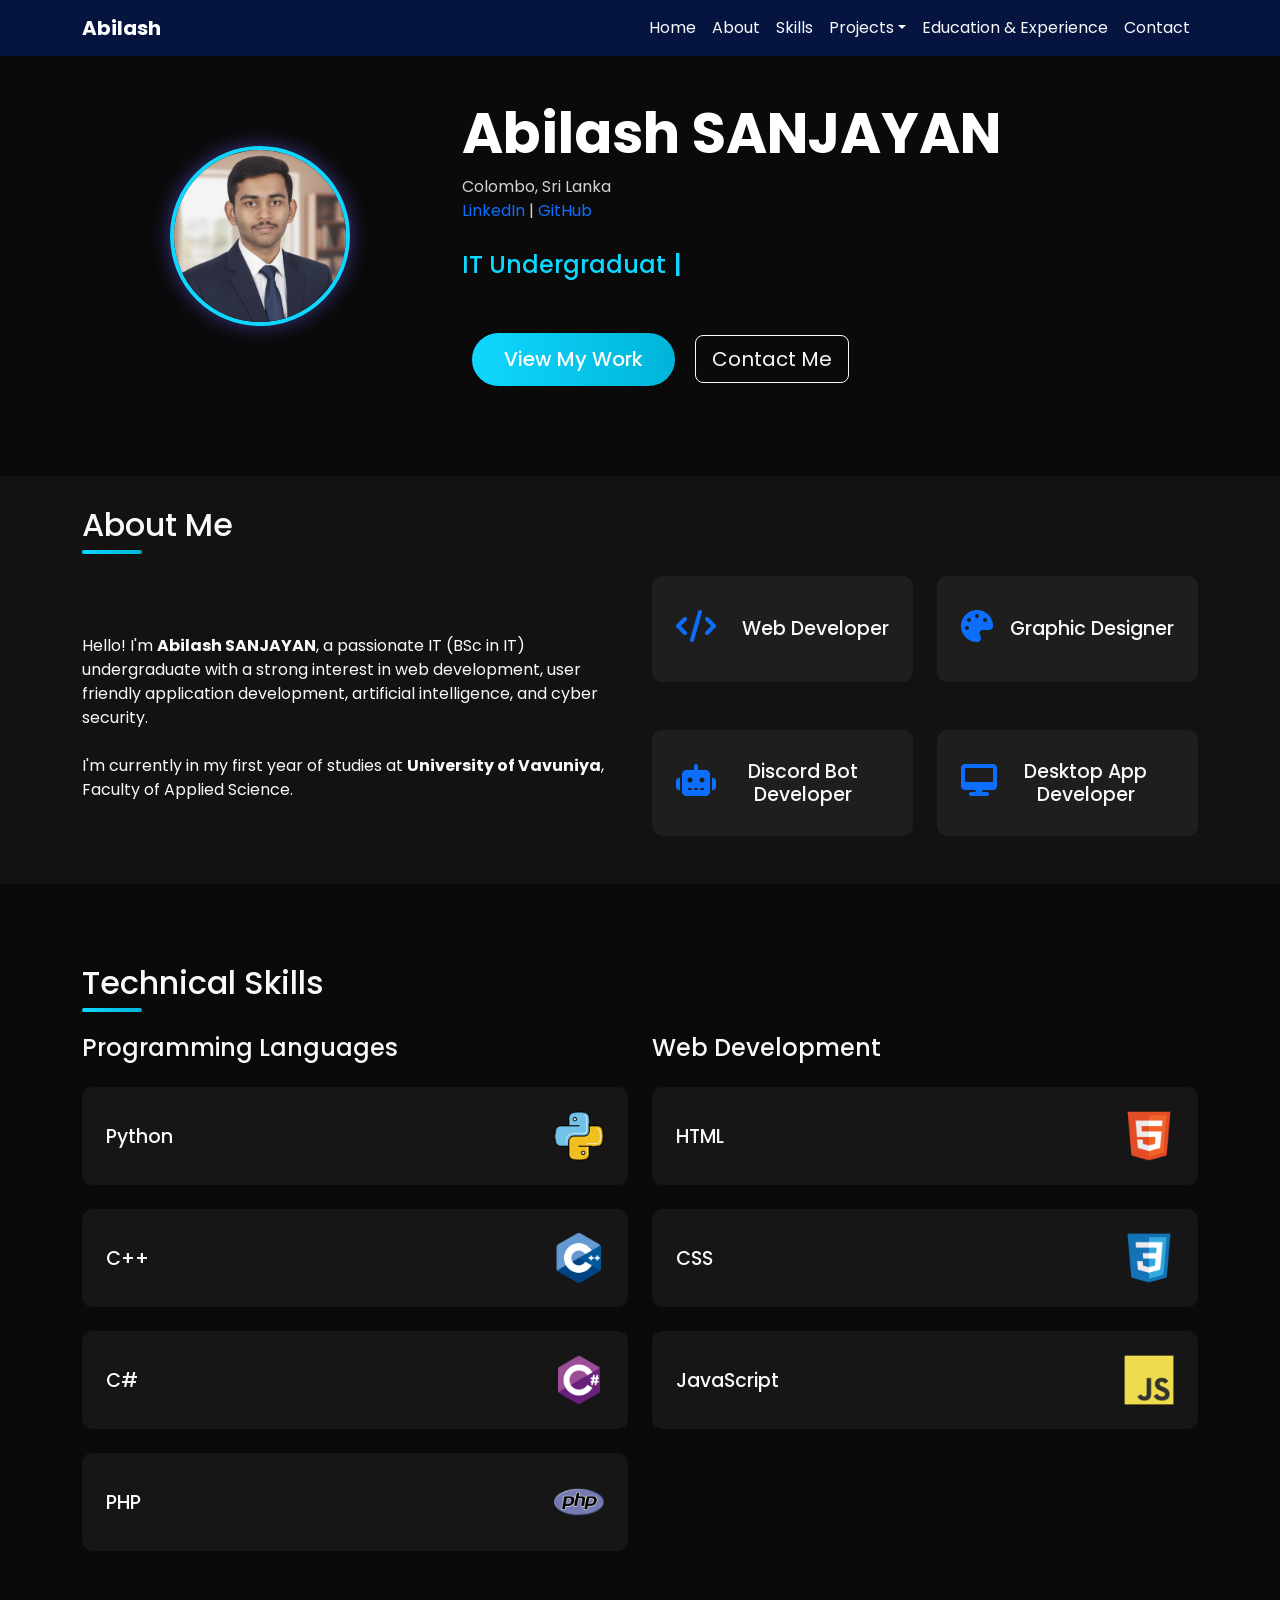
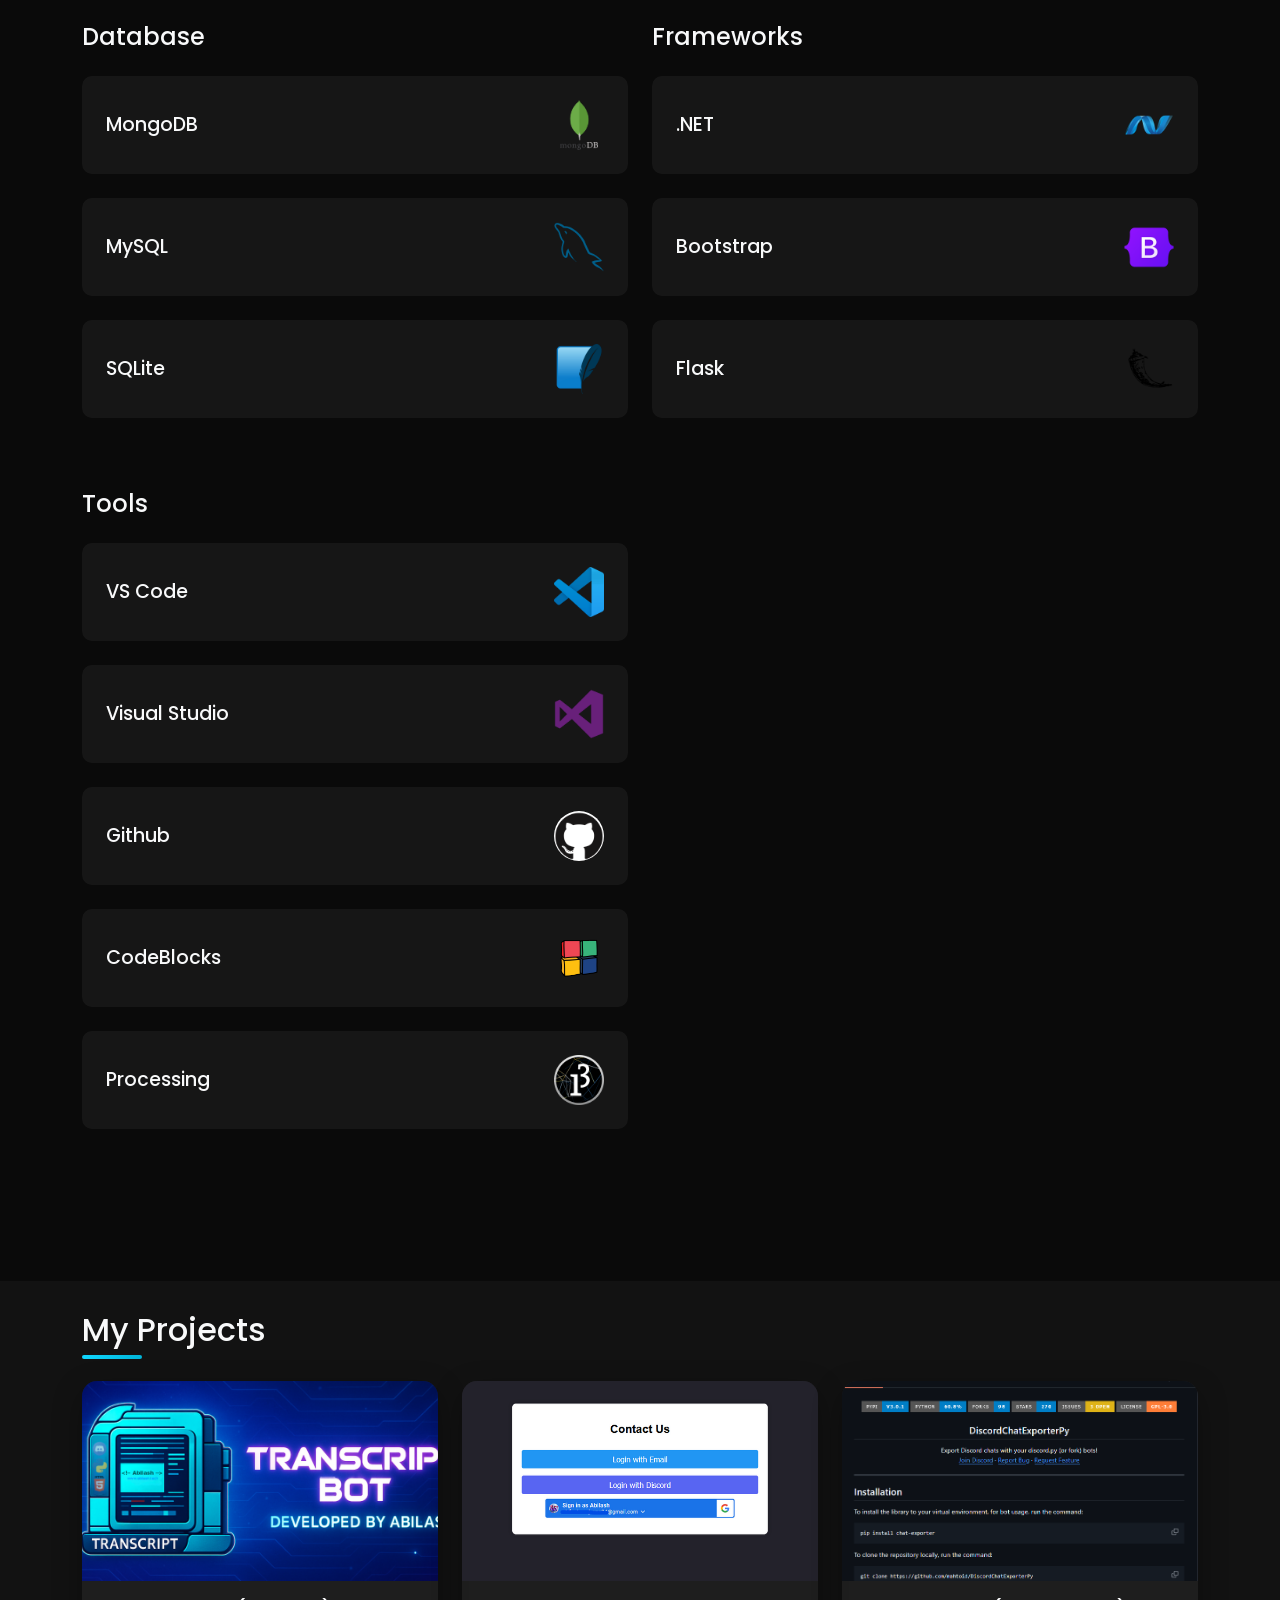
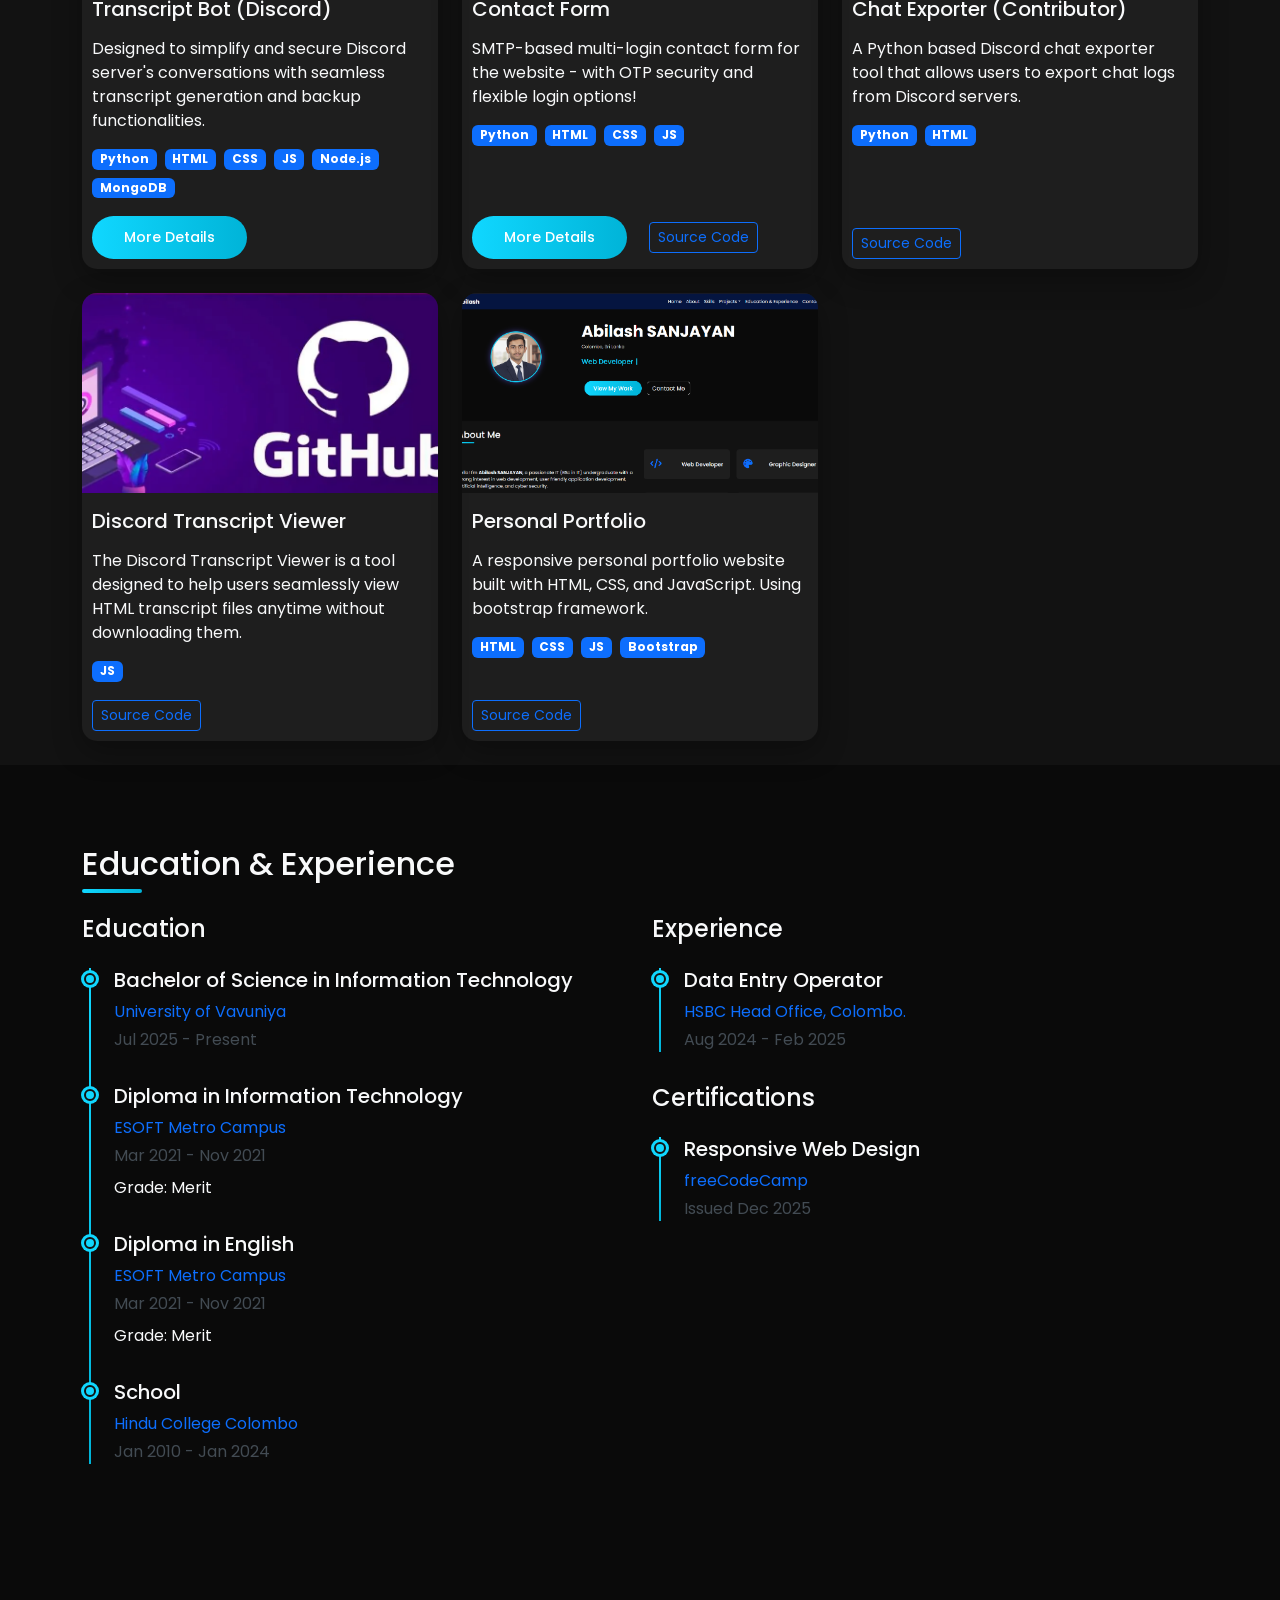
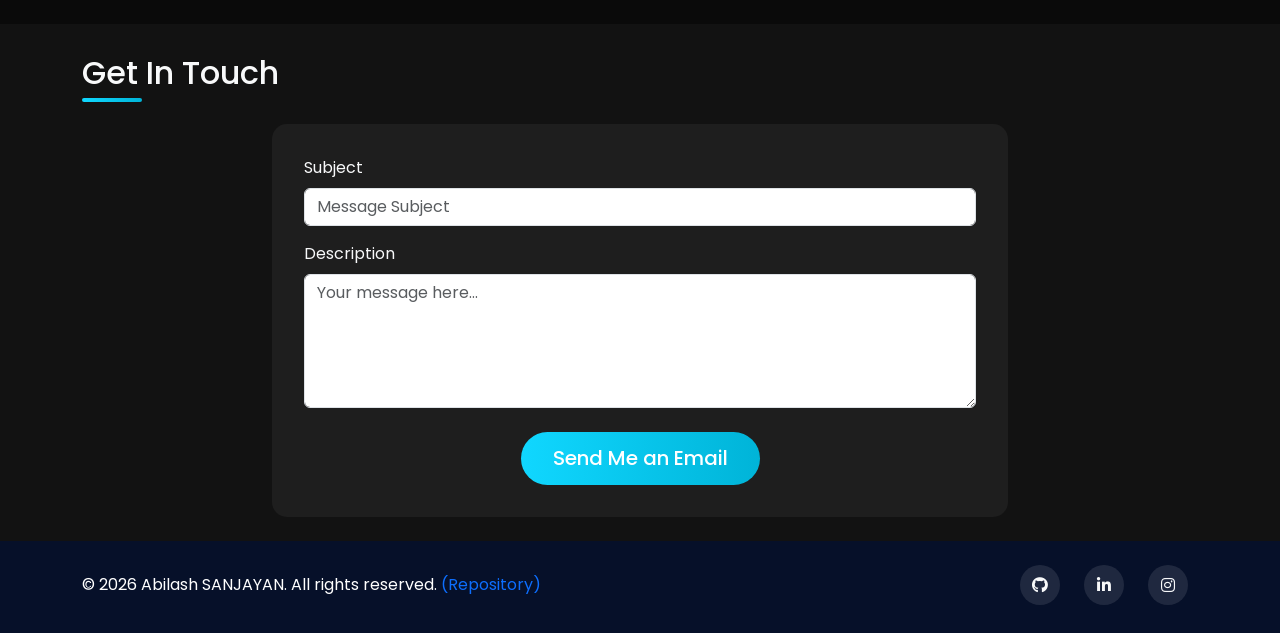
==== commit 5c7686c1: "minor update updated the link for github and linkedin in hero section" ====
--- a/index.html
+++ b/index.html
@@ -82,6 +82,7 @@
                     <div class="location-item">
                         <div>
                             <p class="mb-0">Colombo, Sri Lanka</p>
+                            <a style="text-decoration: none;" href="https://www.linkedin.com/in/abilash-sanjayan" target="_blank">LinkedIn</a> | <a style="text-decoration: none;" href="https://github.com/abilash-dev" target="_blank">GitHub</a>
                         </div>
                     </div>
                     <div class="typewriter-container">
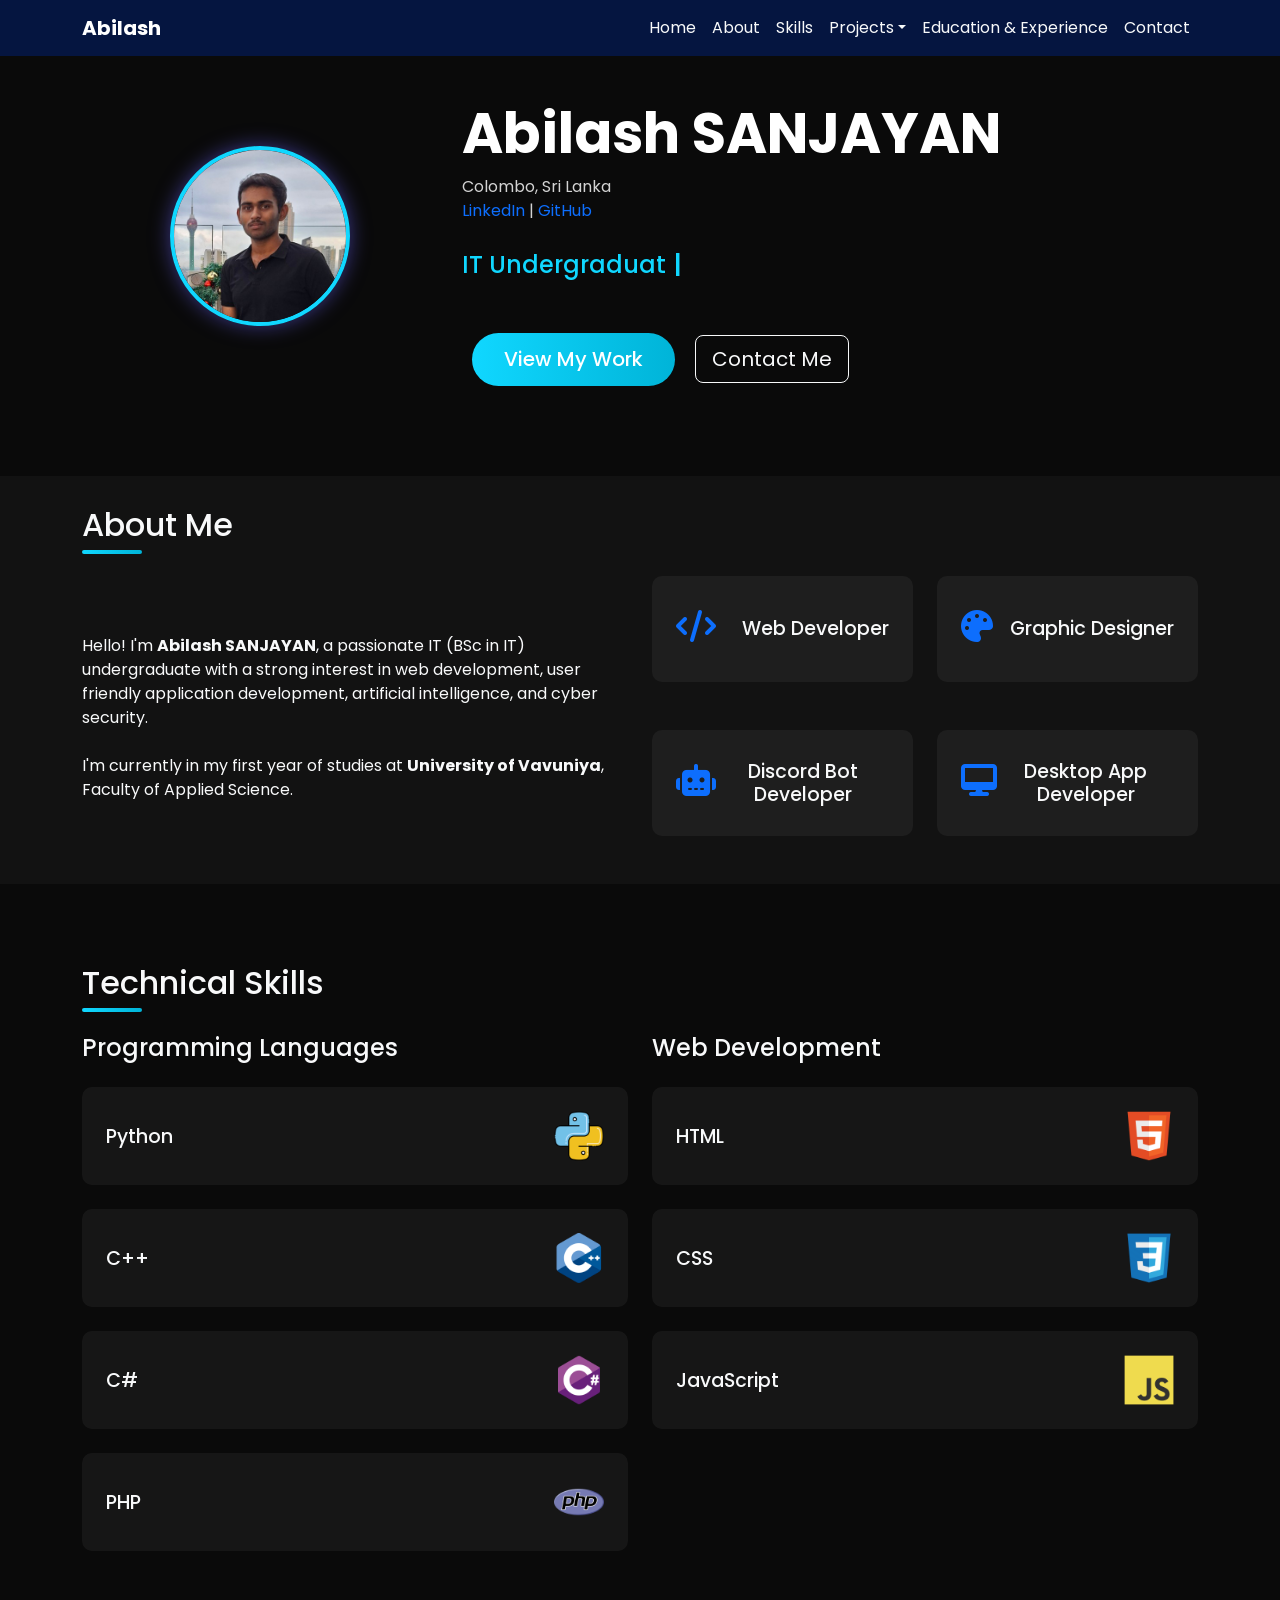
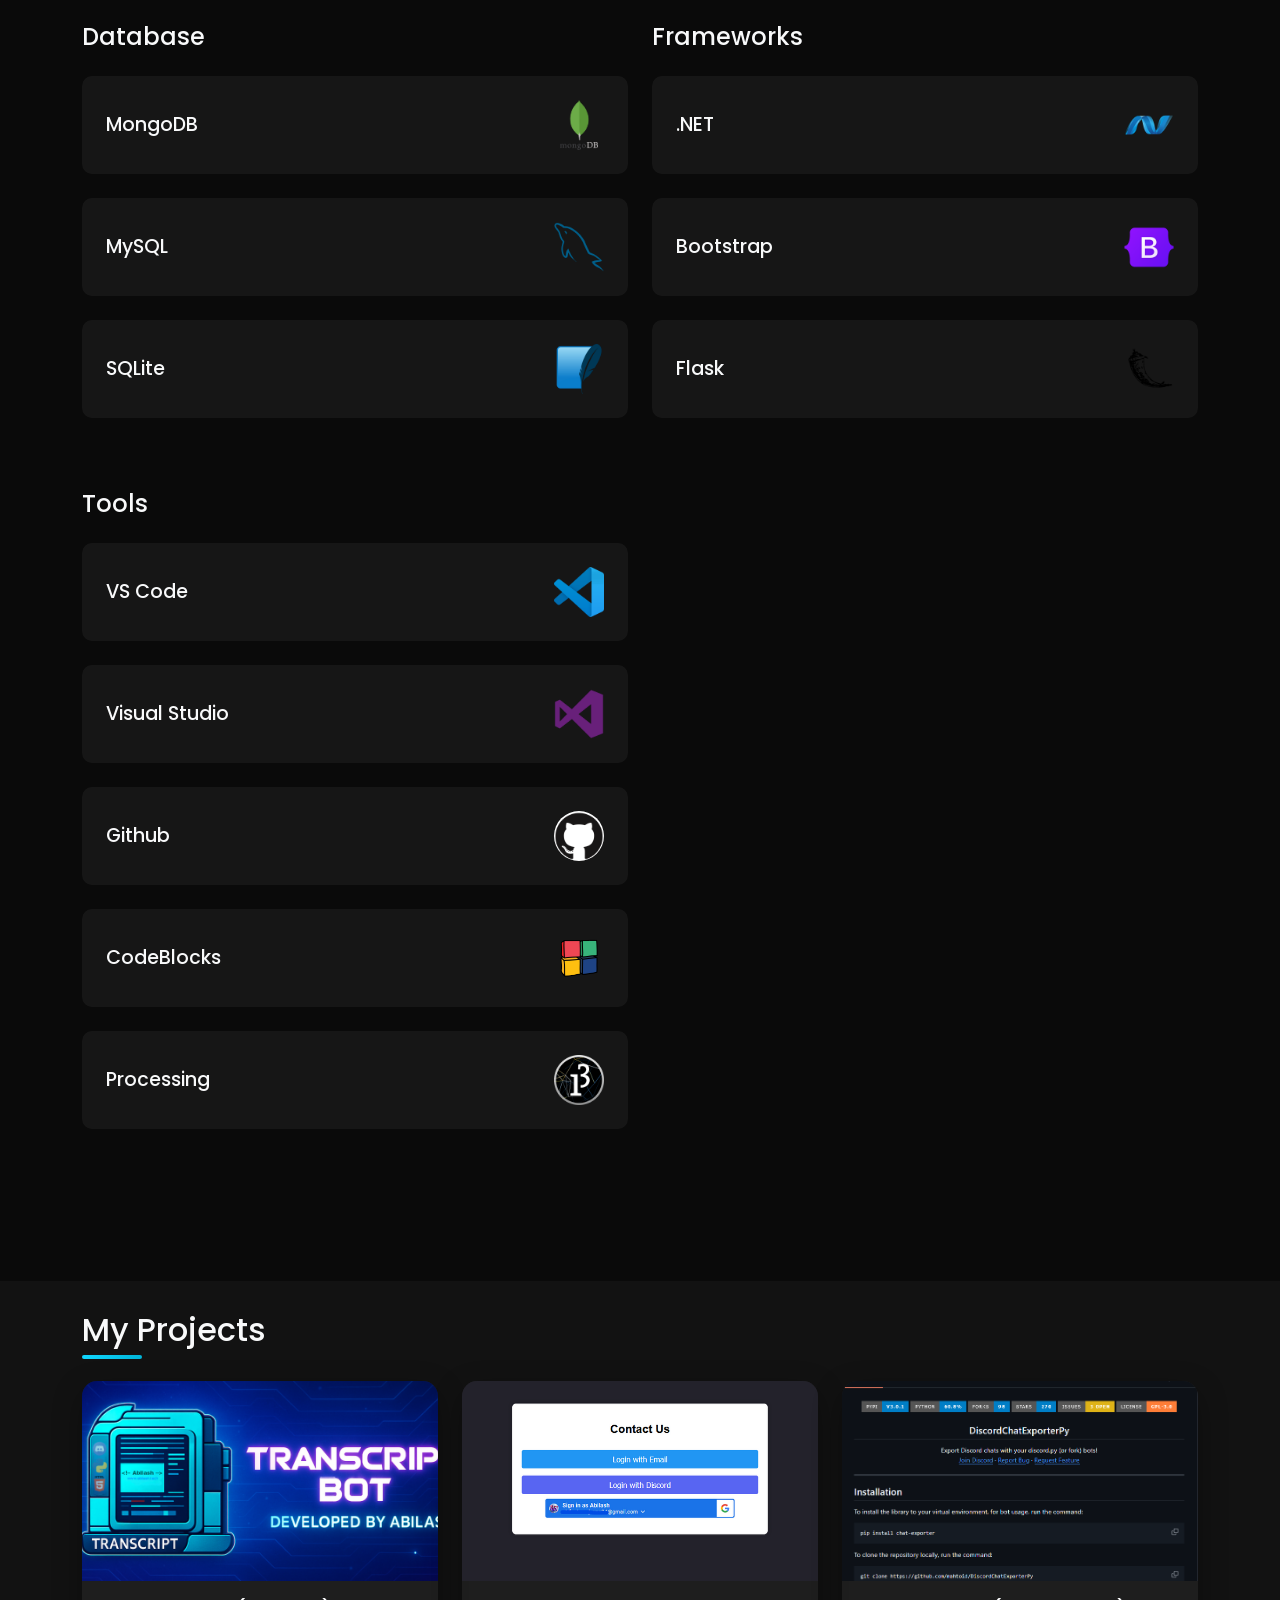
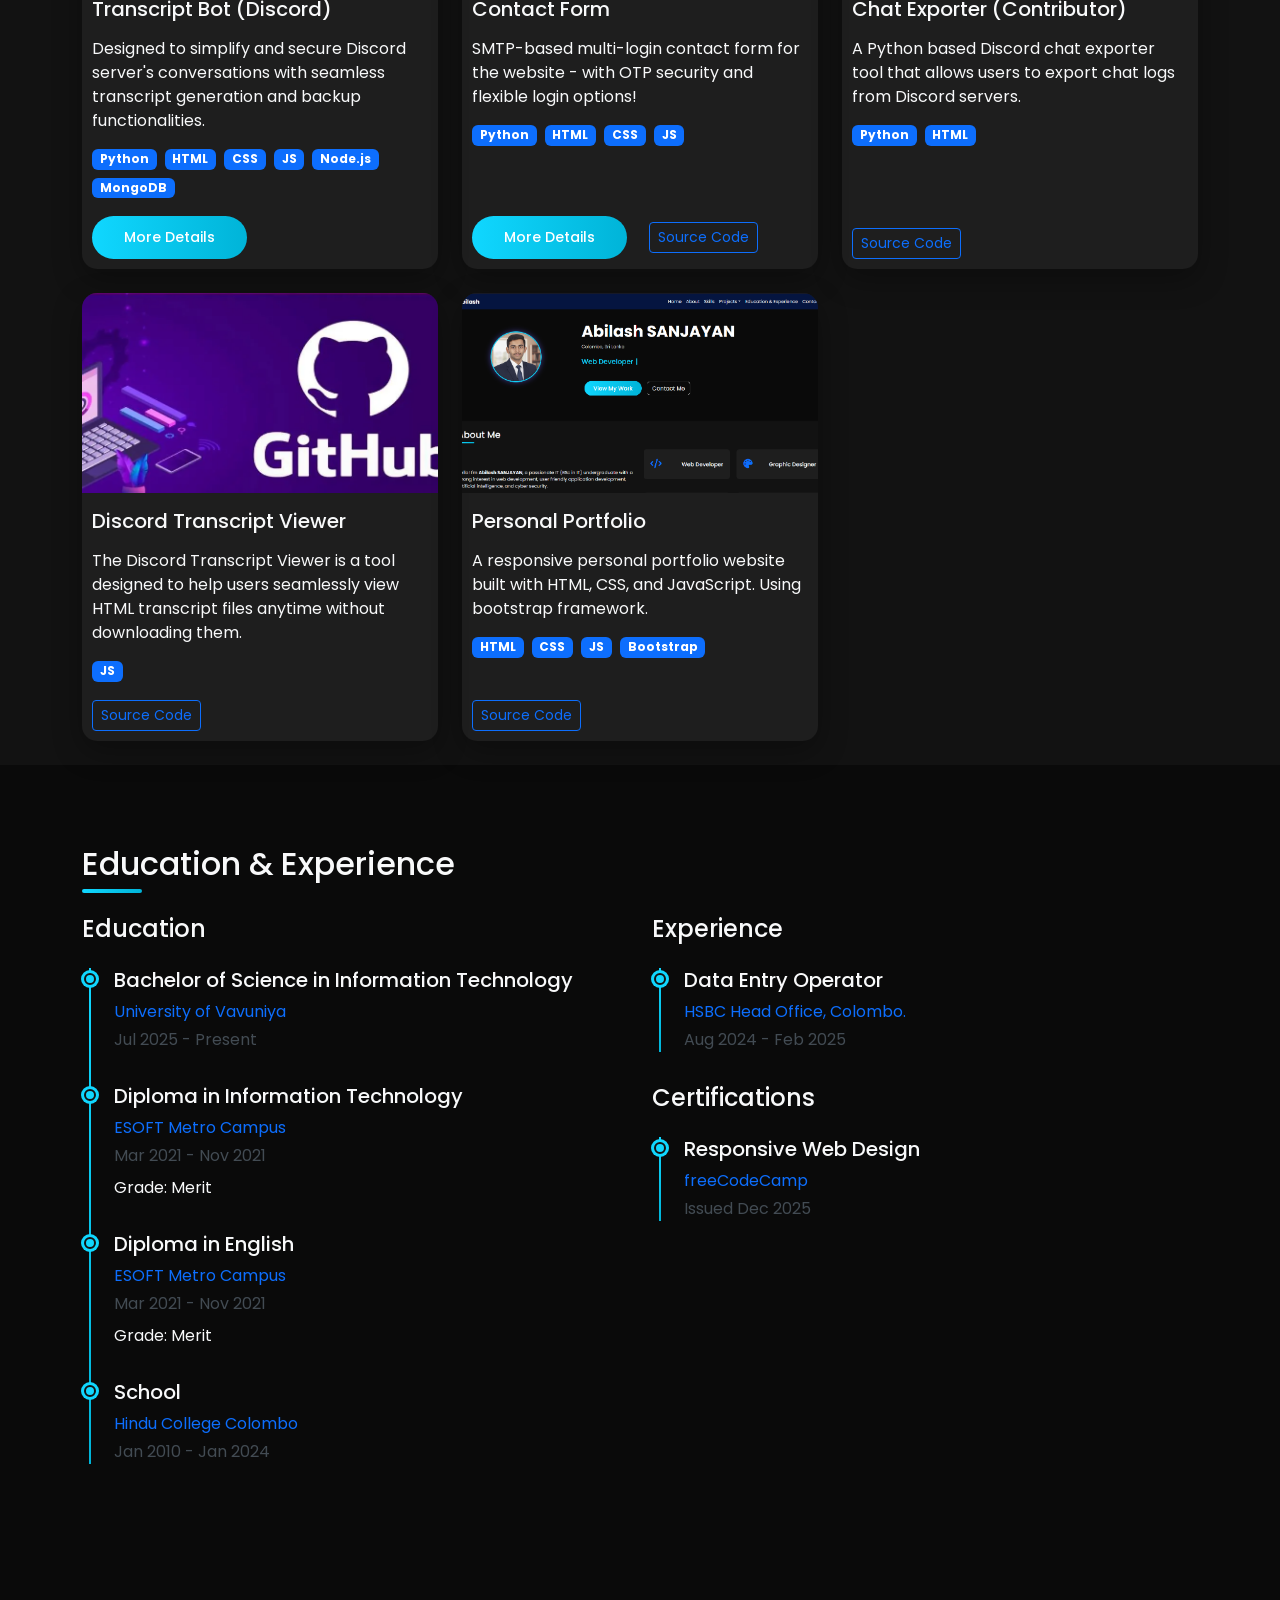
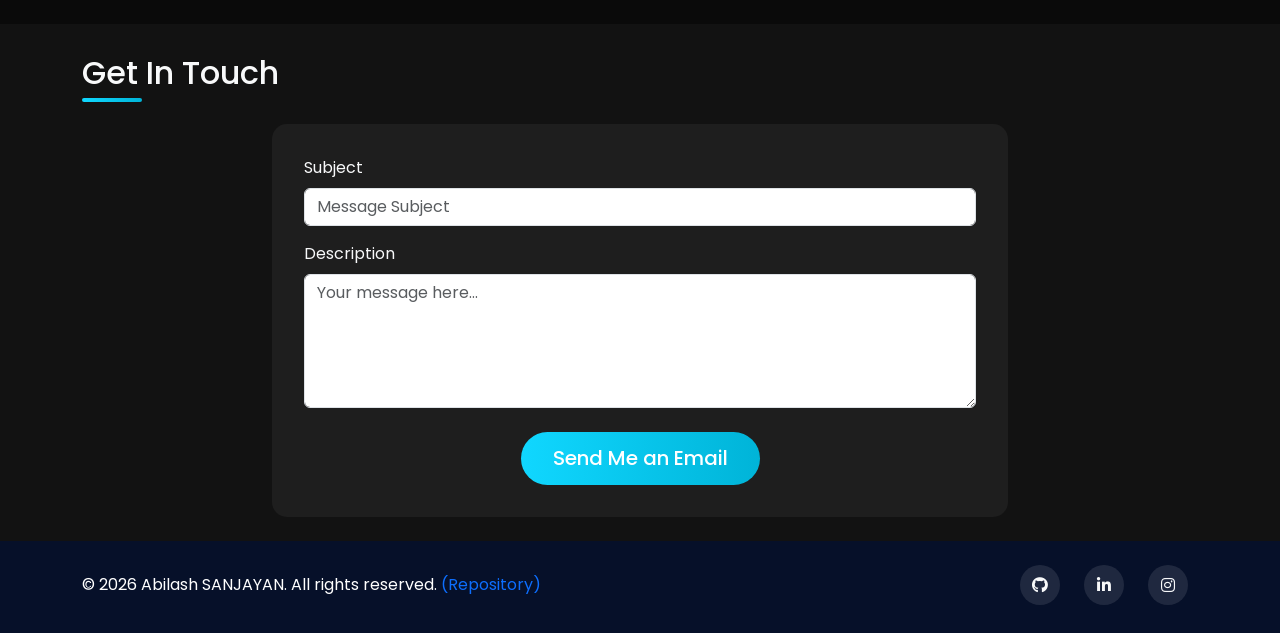
==== commit 120ff86d: "Update profile image in index.html" ====
--- a/index.html
+++ b/index.html
@@ -75,7 +75,7 @@
         <div class="container">
             <div class="row align-items-center">
                 <div class="col-lg-4 text-center">
-                    <img src="/files/profile.jpg" alt="Profile" class="profile-img mb-4">
+                    <img src="/files/new_profile.jpeg" alt="Profile" class="profile-img mb-4">
                 </div>
                 <div class="col-lg-8 namespace">
                     <h1 class="display-4 fw-bold mb-2">Abilash SANJAYAN</h1>
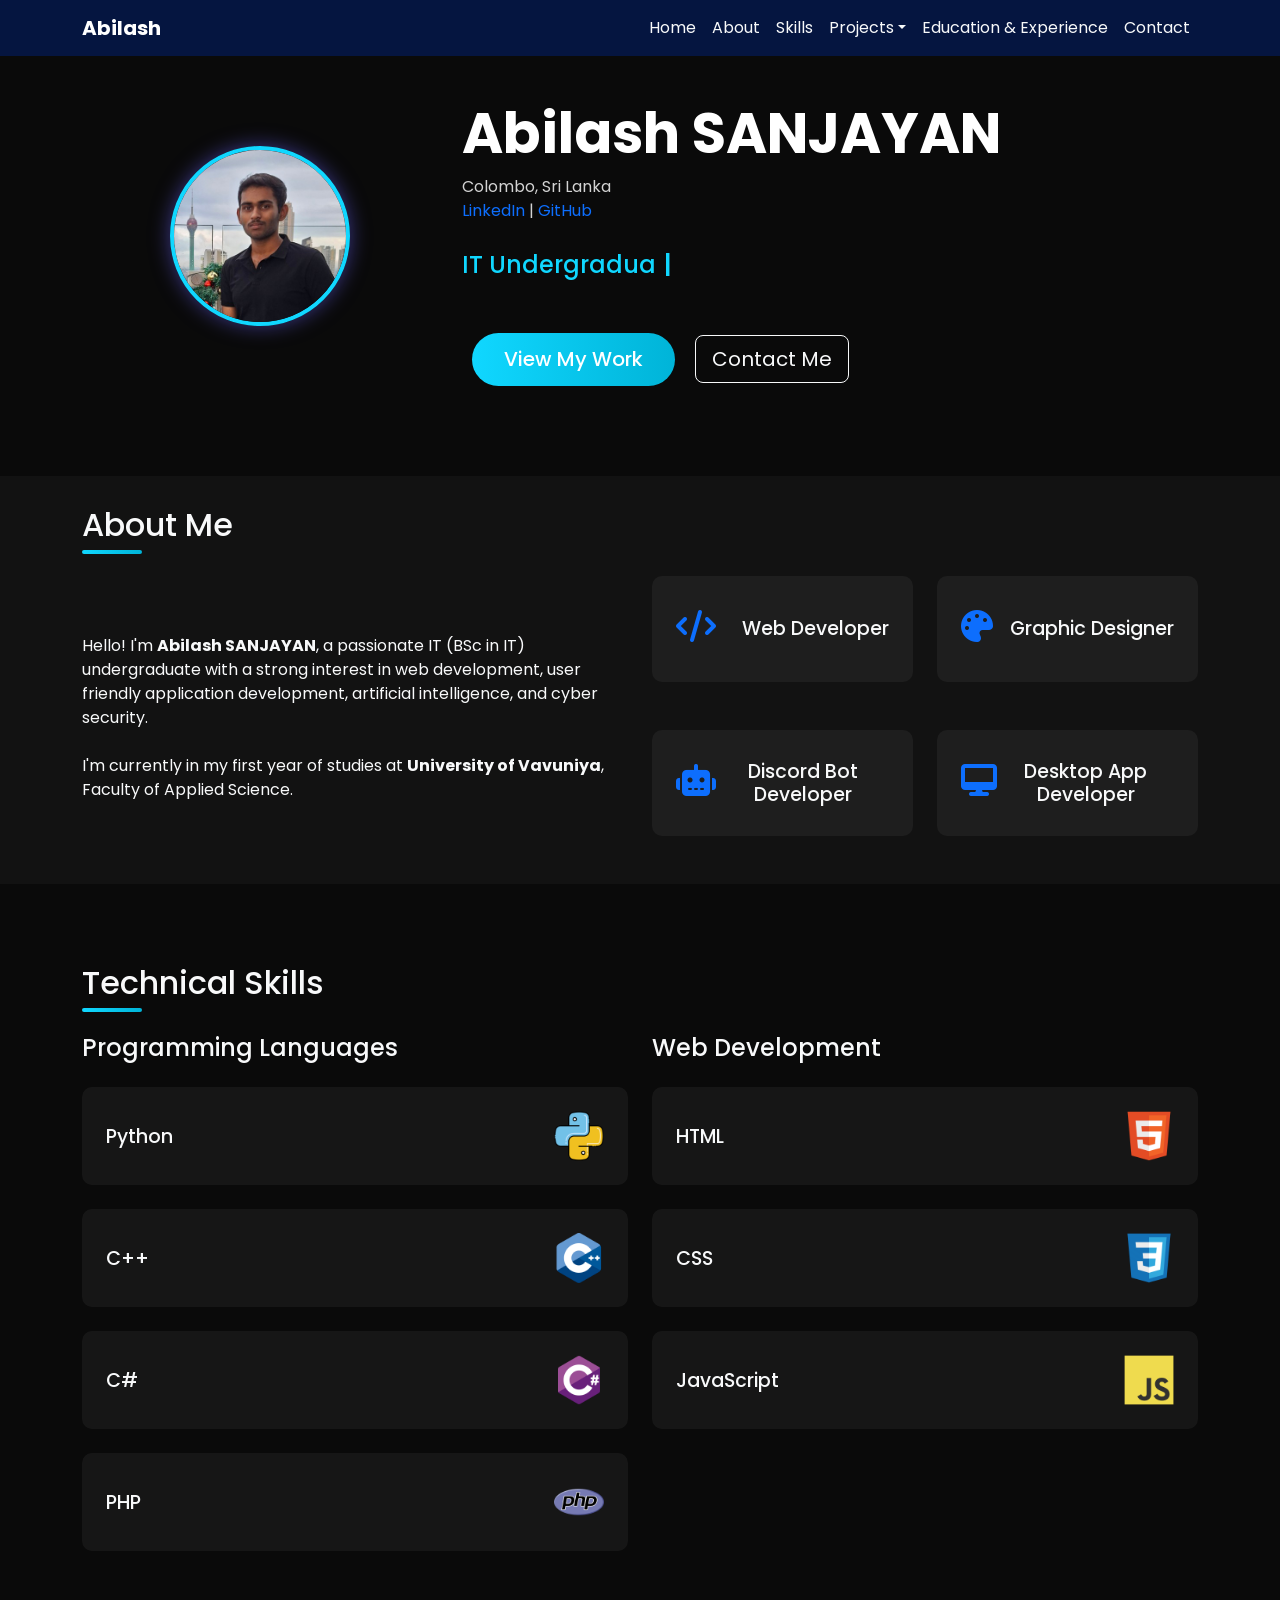
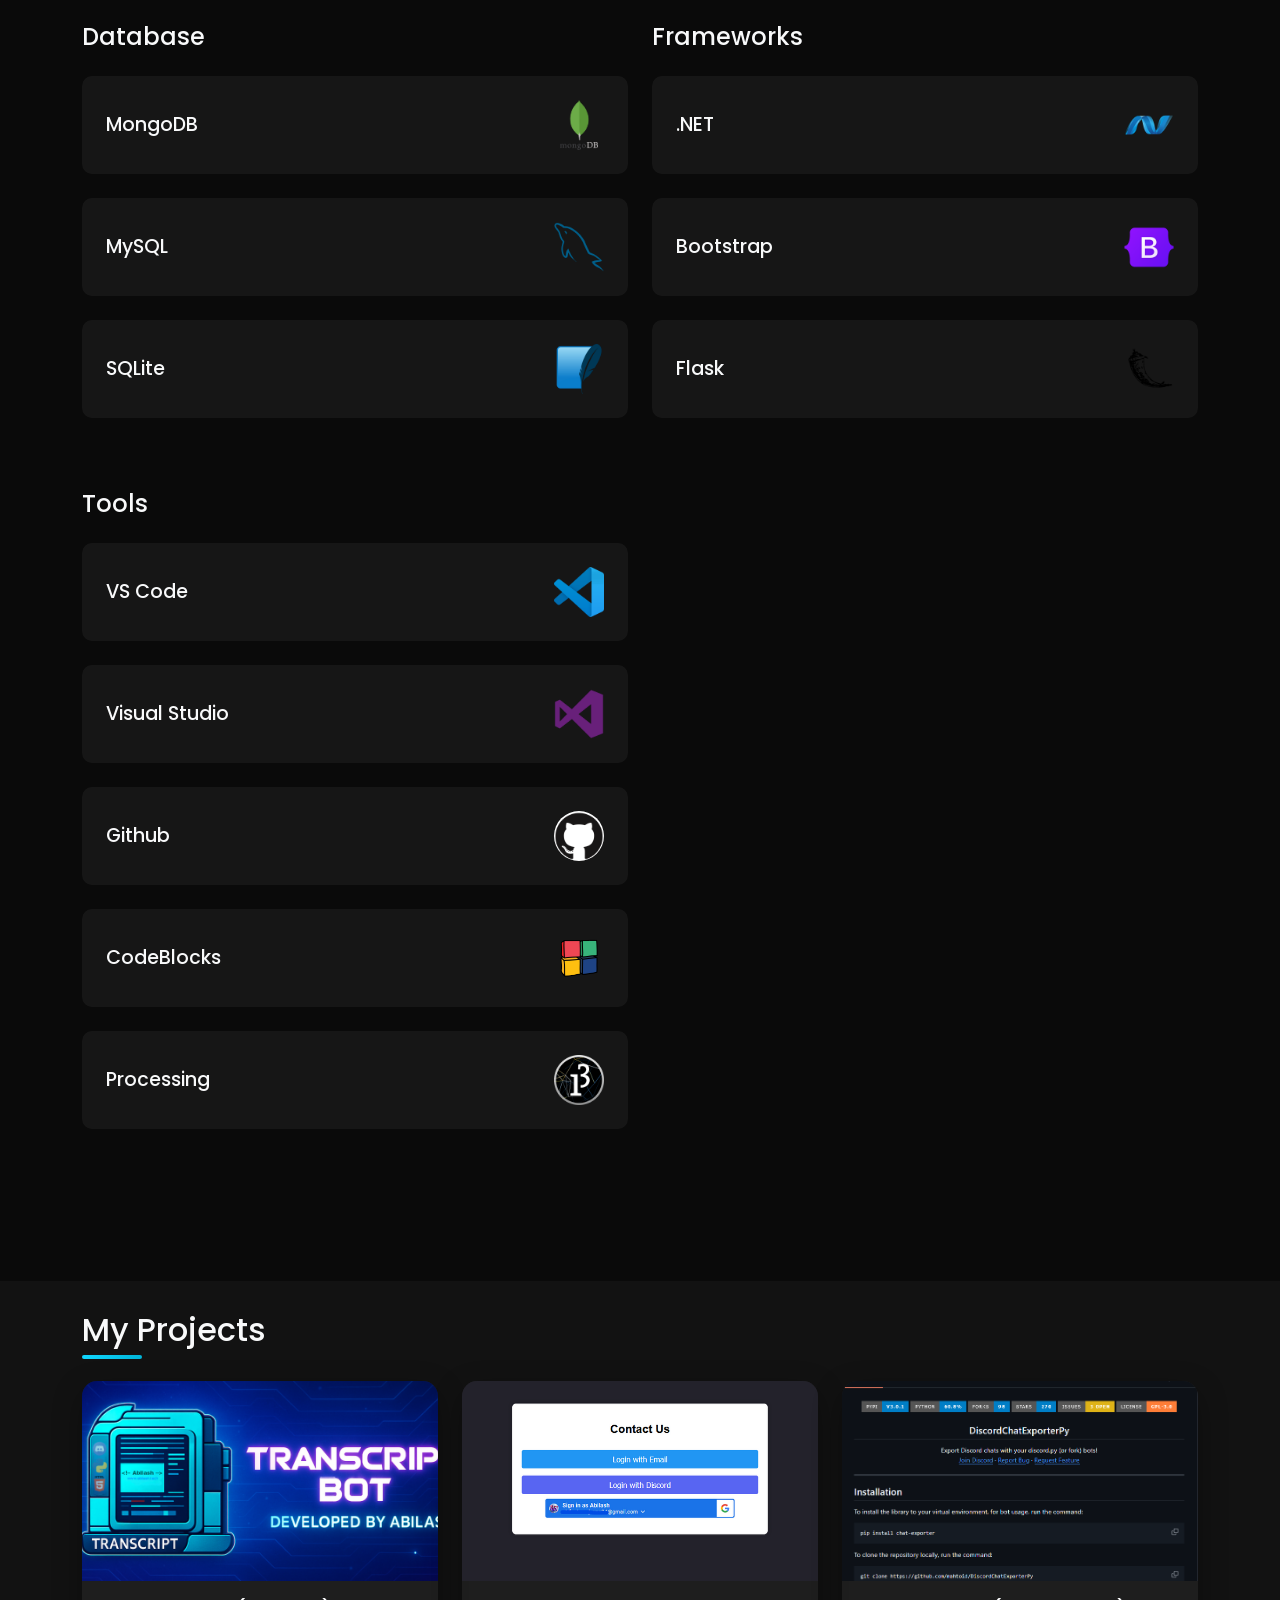
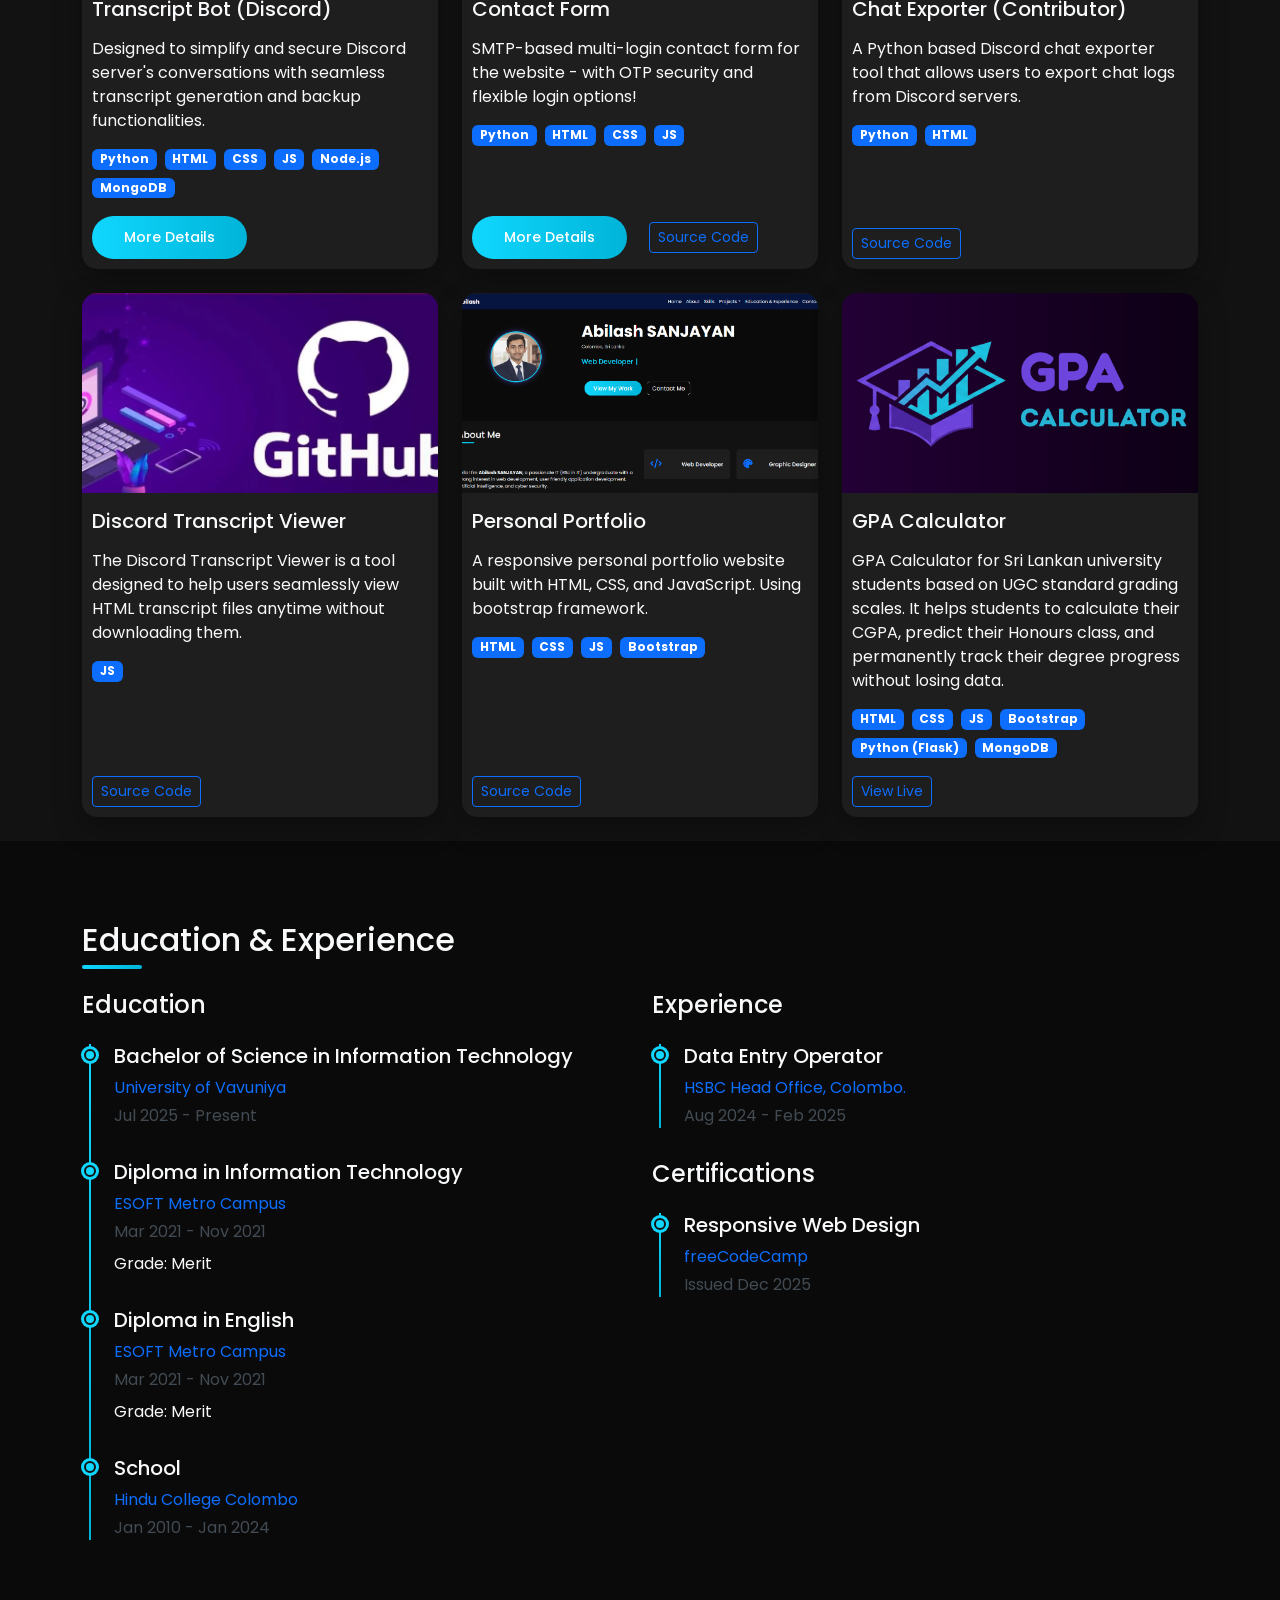
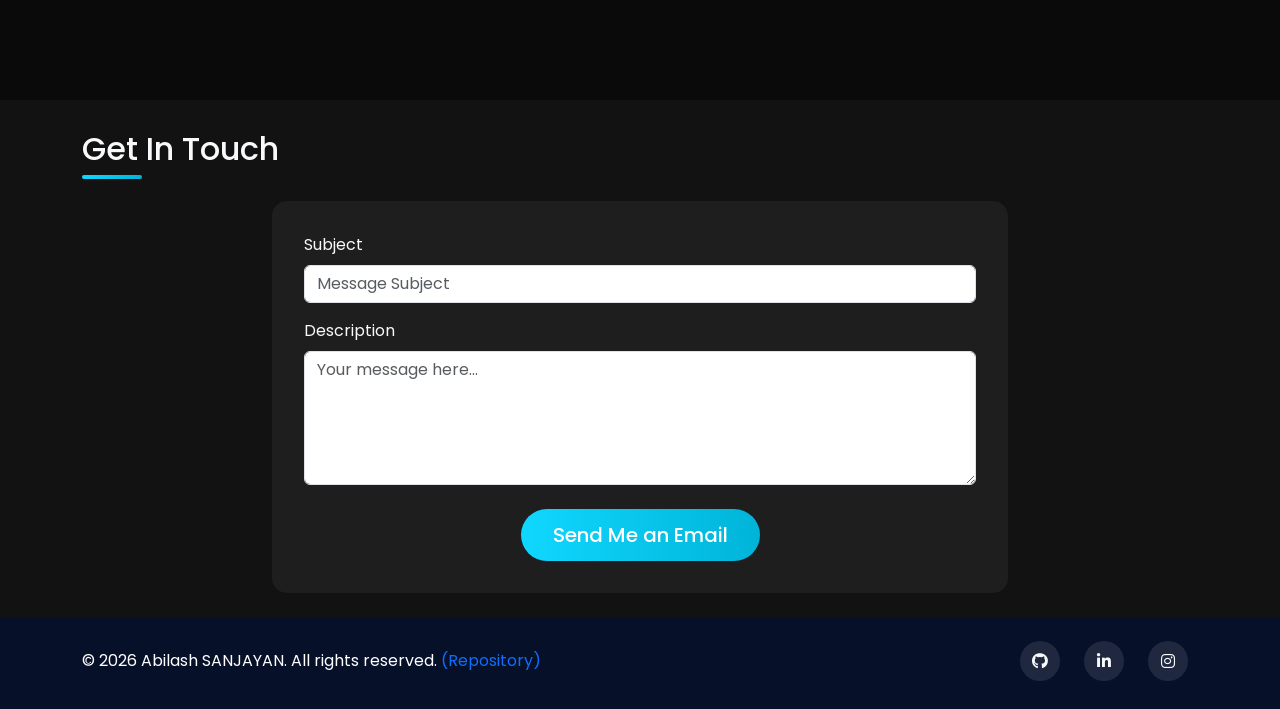
==== commit 2e665493: "updated project section" ====
--- a/index.html
+++ b/index.html
@@ -335,6 +335,27 @@
                         </div>
                     </div>
                 </div>
+                <div class="col-md-6 col-lg-4 mb-4">
+                    <div class="project-card">
+                        <img src="files/og-banner.png" class="project-img card-img-top" alt="GPA Calculator">
+                        <div class="card-body" style="margin-left: 10px; margin-right: 10px;">
+                            <h5 class="card-title mt-3 mb-3">GPA Calculator</h5>
+                            <p class="card-text">GPA Calculator for Sri Lankan university students based on UGC standard grading scales. It helps students to calculate their CGPA, predict their Honours class, and permanently track their degree progress without losing data.</p>
+                            <div class="d-flex flex-wrap">
+                                <span class="badge bg-primary me-2 mb-2">HTML</span>
+                                <span class="badge bg-primary me-2 mb-2">CSS</span>
+                                <span class="badge bg-primary me-2 mb-2">JS</span>
+                                <span class="badge bg-primary me-2 mb-2">Bootstrap</span>
+                                <span class="badge bg-primary me-2 mb-2">Python (Flask)</span>
+                                <span class="badge bg-primary me-2 mb-2">MongoDB</span>
+                            </div>
+                        </div>
+                        <div class="card-footer bg-transparent border-0">
+                            <a href="https://gpa.abilash.link" target="_blank"
+                                class="btn btn-sm btn-outline-primary" style="margin: 10px;">View Live</a>
+                        </div>
+                    </div>
+                </div>
             </div>
         </div>
     </section>
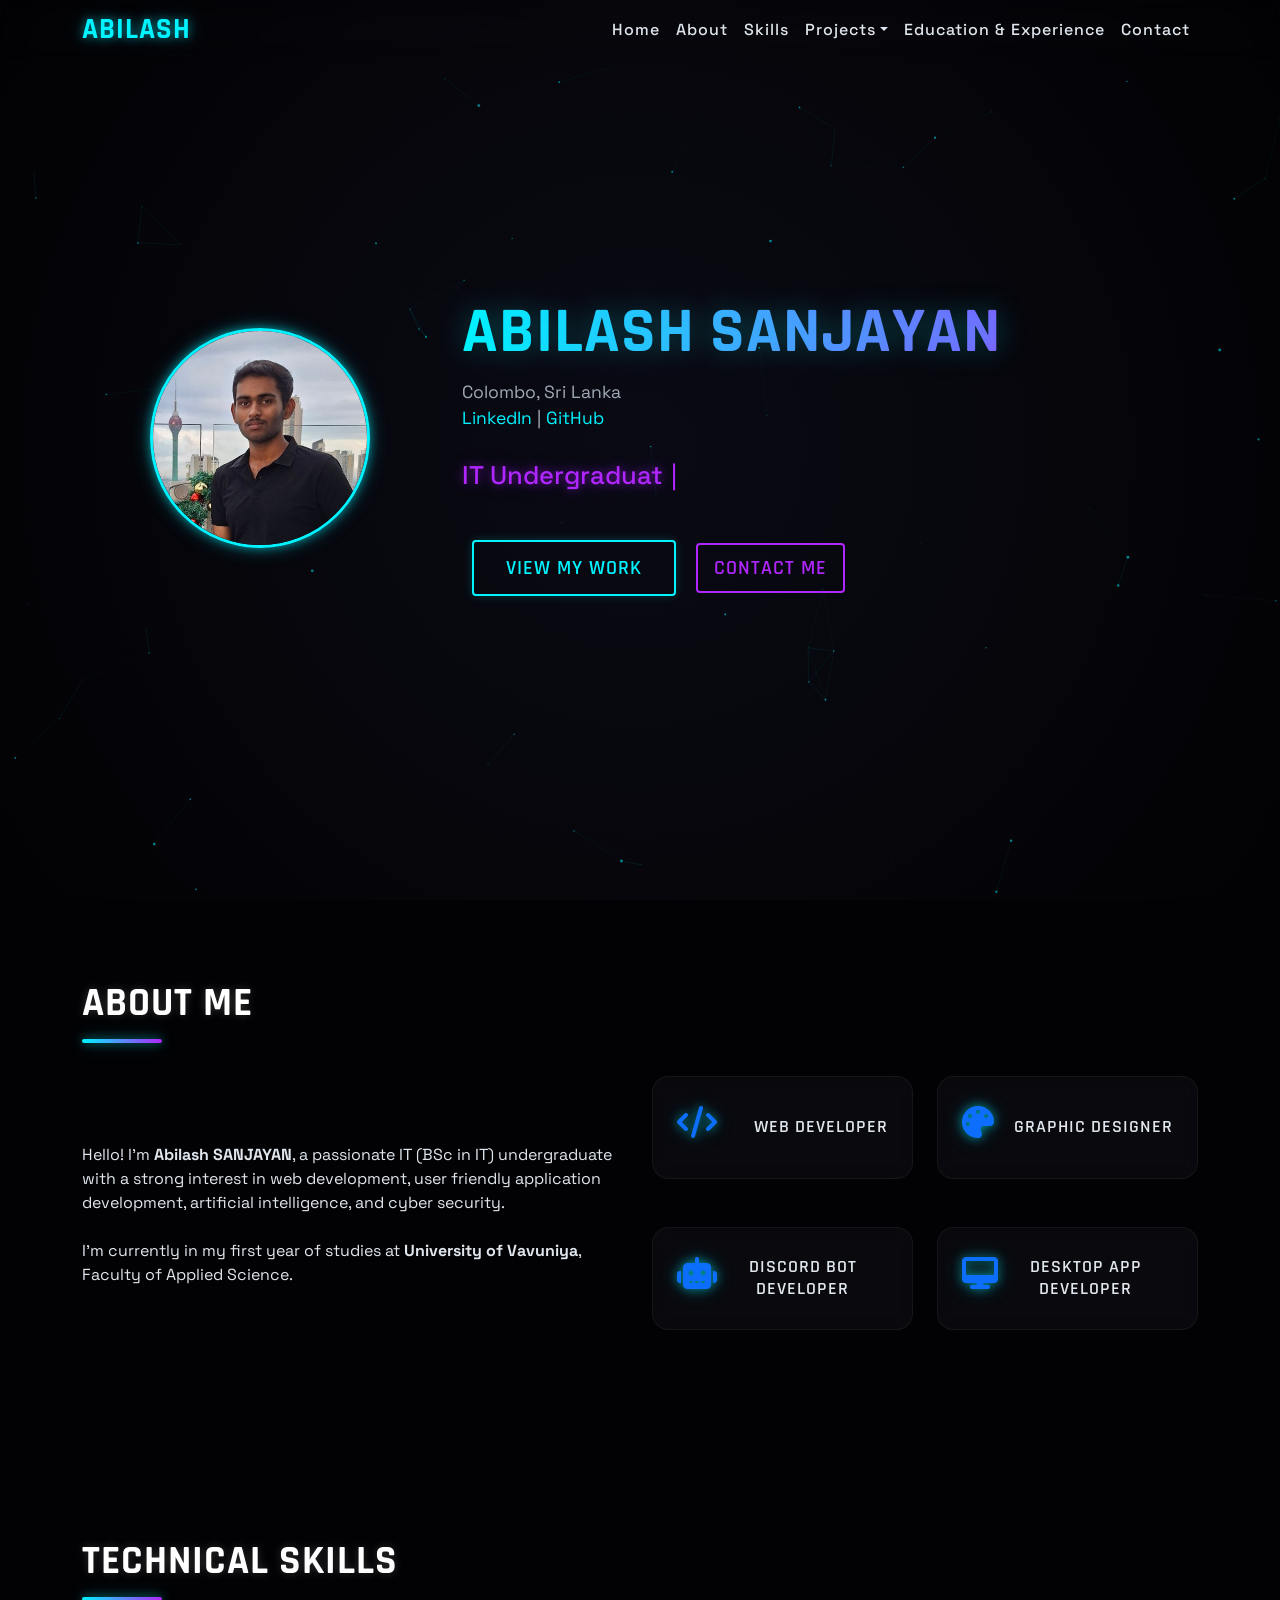
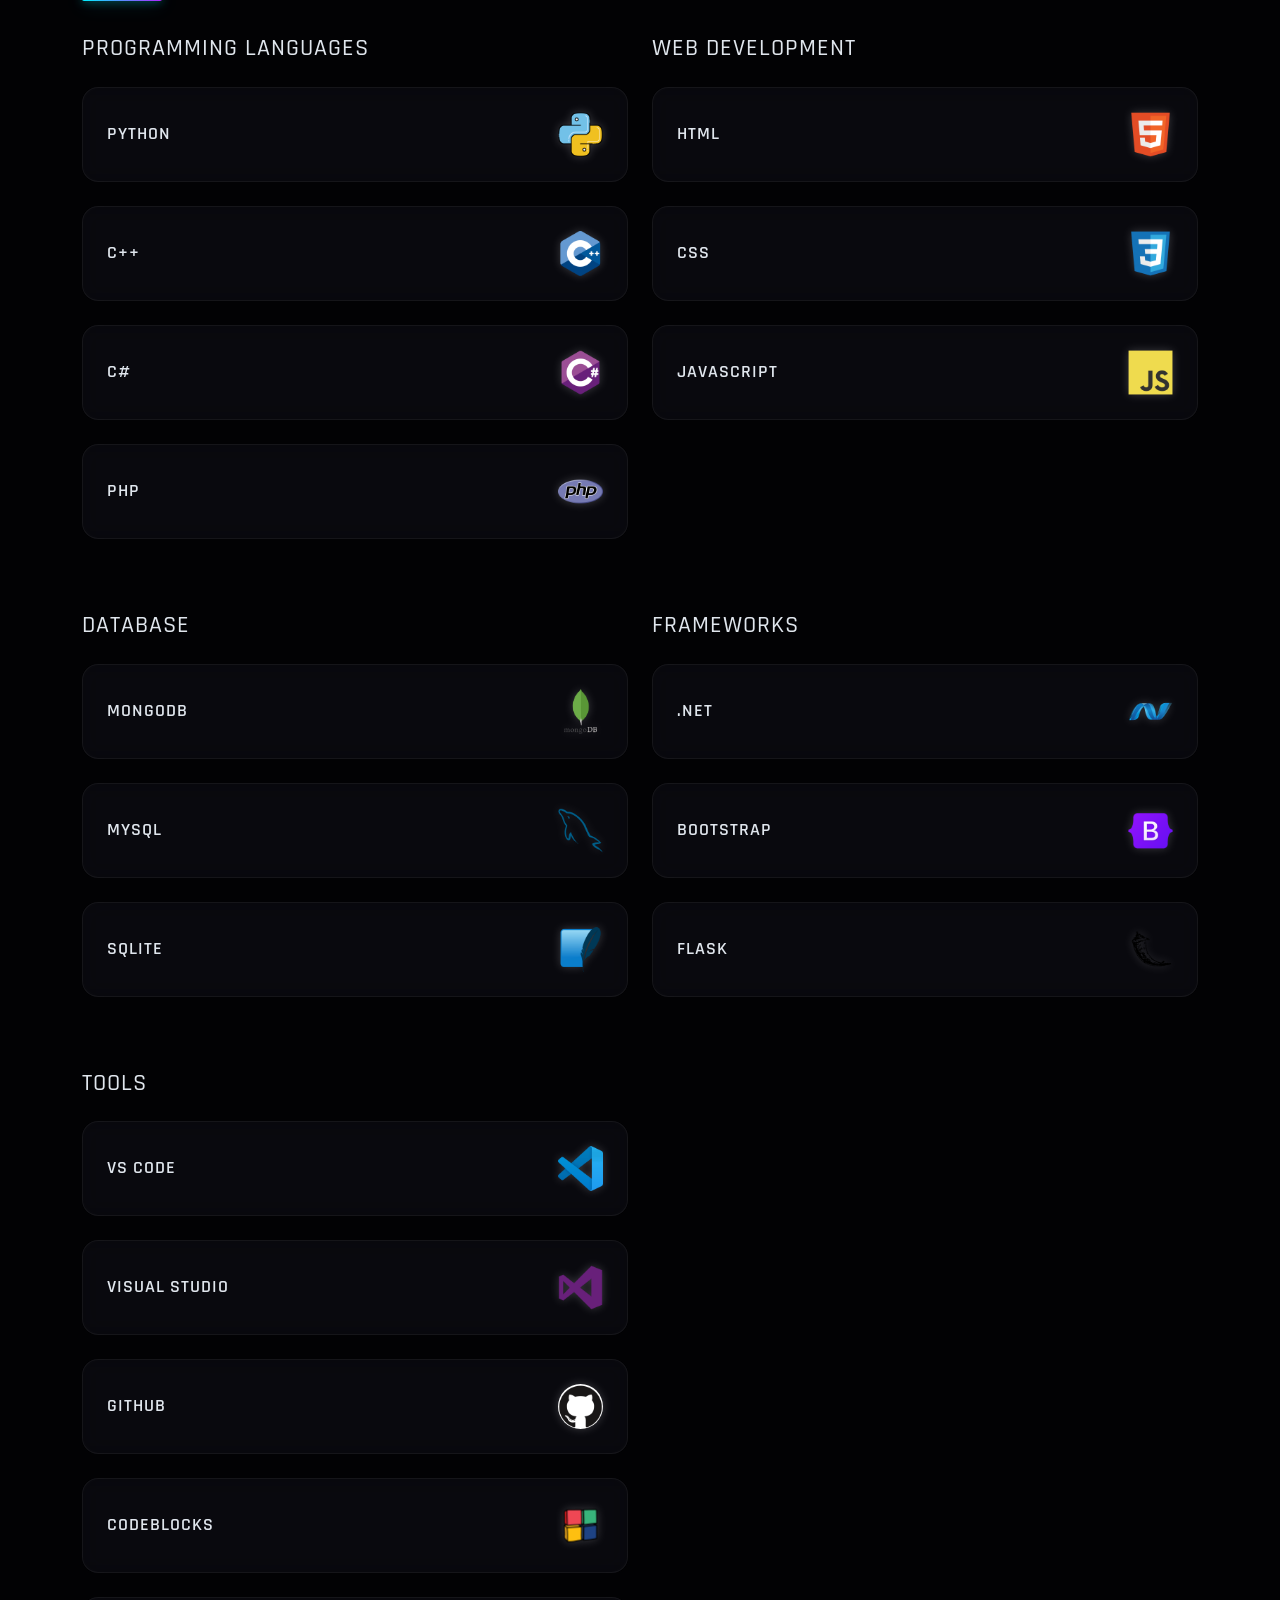
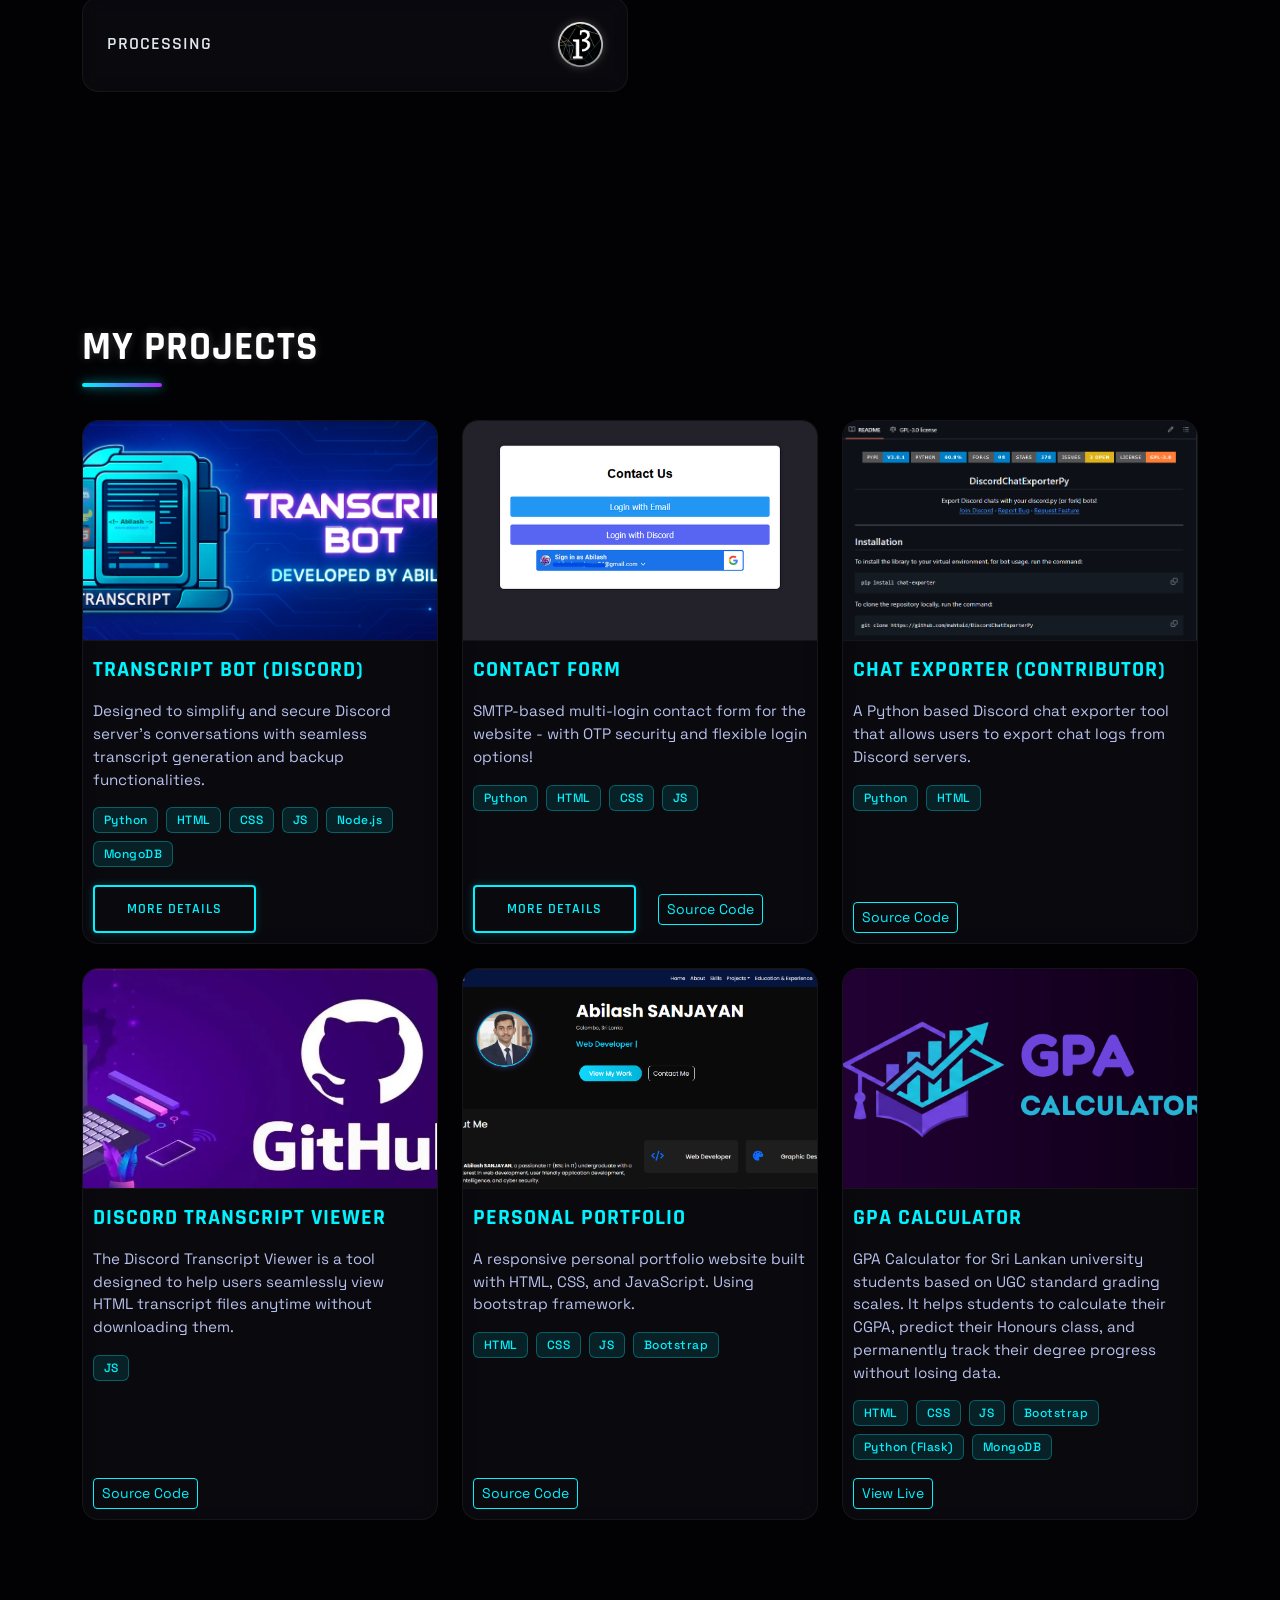
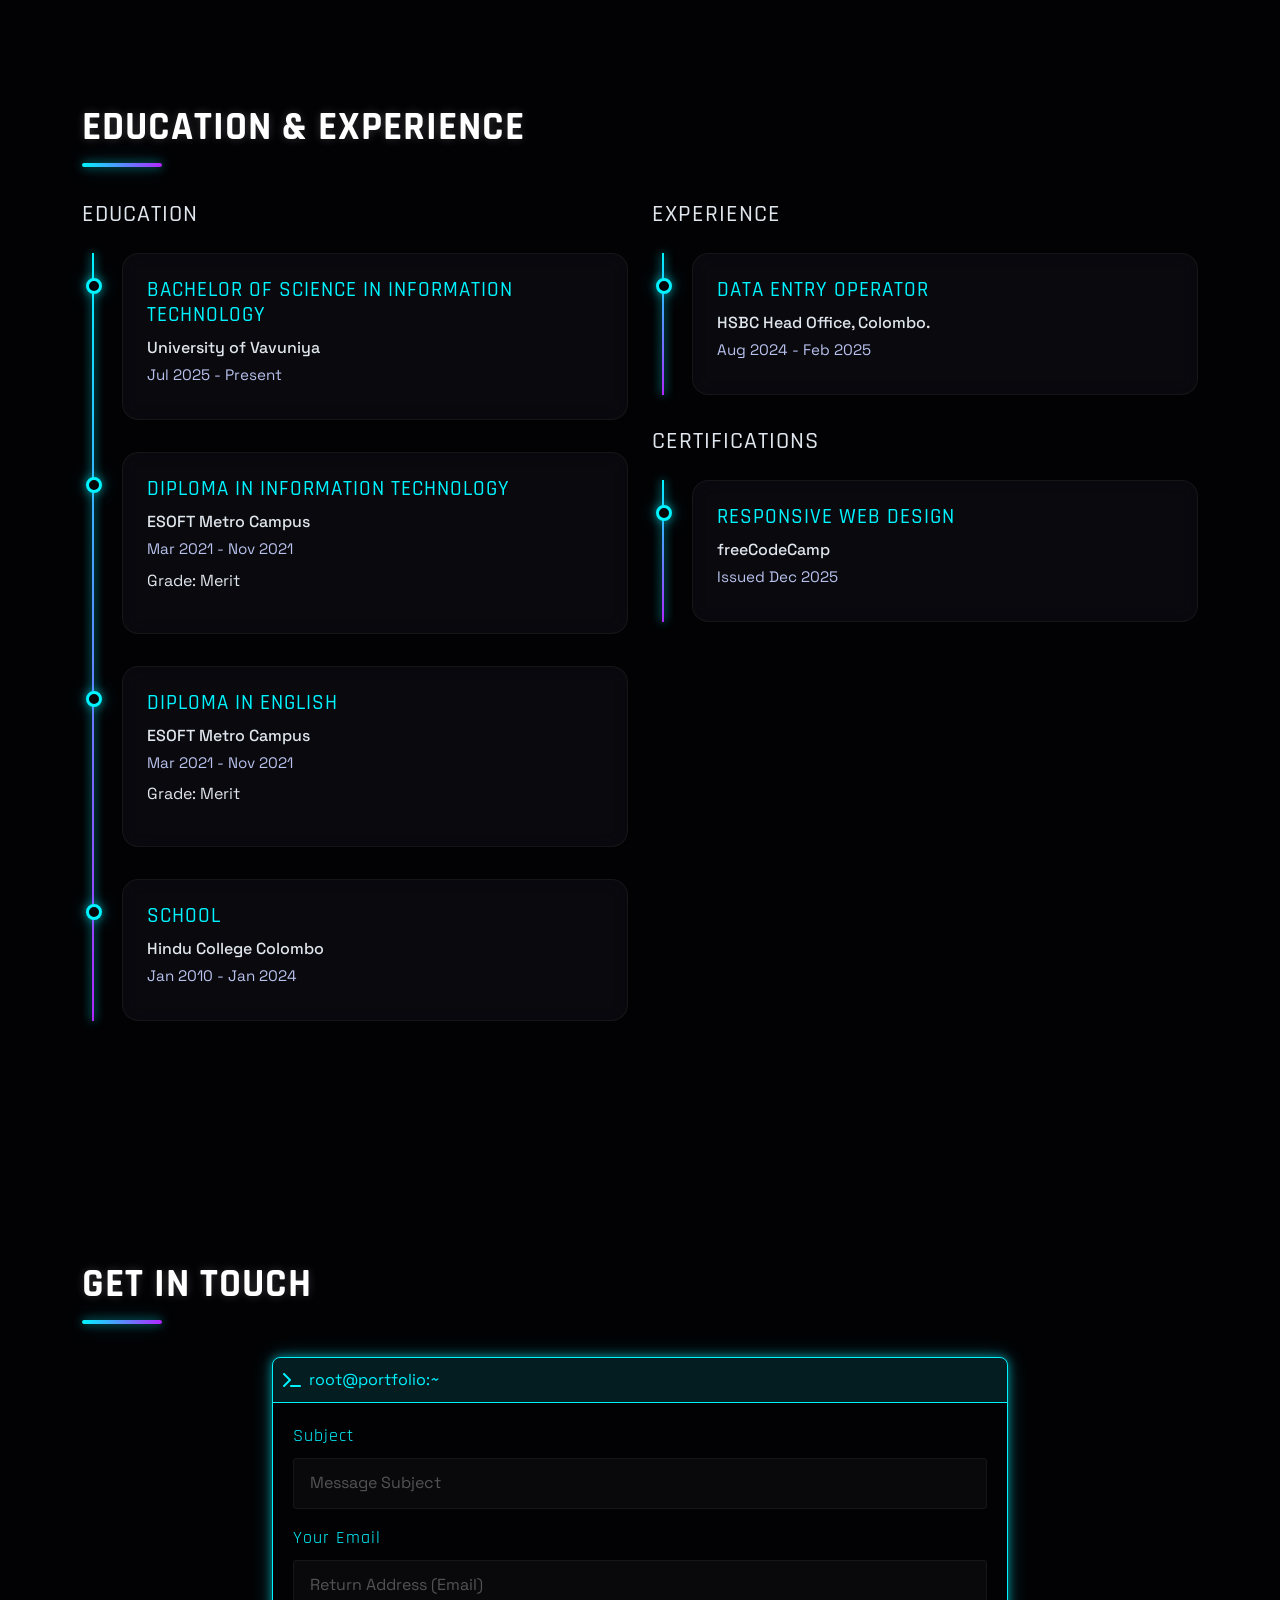
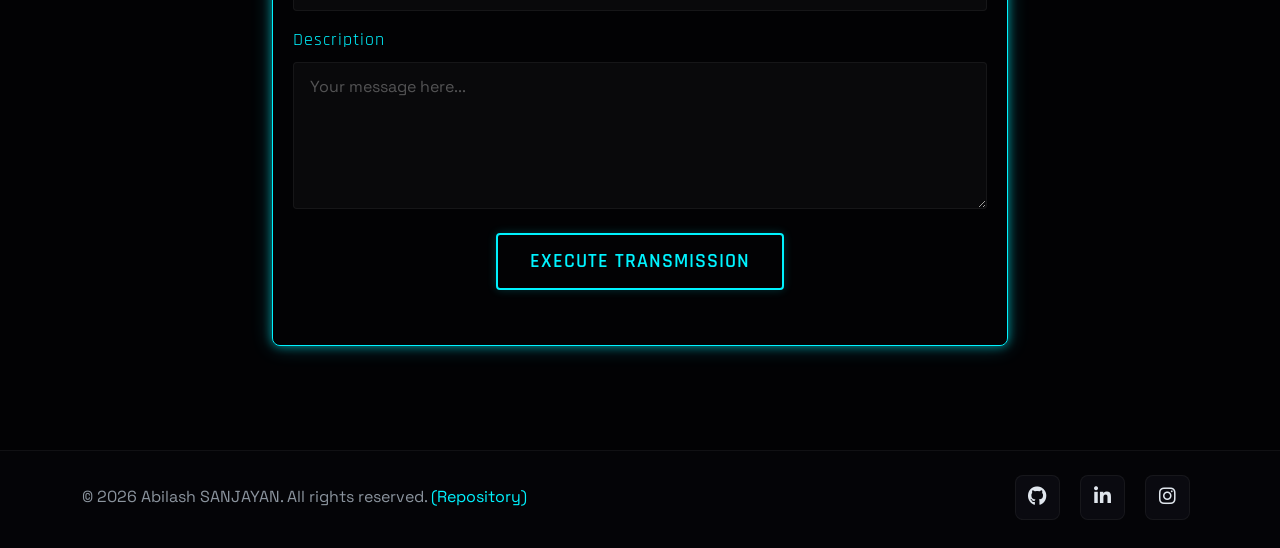
==== commit b602ecc0: "Major upgrade Improved UI of the website and contact form submission setup using web3 forms." ====
--- a/index.html
+++ b/index.html
@@ -27,11 +27,11 @@
     <link href="https://cdn.jsdelivr.net/npm/bootstrap-icons@1.11.3/font/bootstrap-icons.css" rel="stylesheet">
     <link href="style.css" rel="stylesheet">
     <link rel="stylesheet" href="https://cdnjs.cloudflare.com/ajax/libs/font-awesome/6.4.0/css/all.min.css">
-    <link href="https://fonts.googleapis.com/css2?family=Poppins:wght@300;400;500;600;700&display=swap"
-        rel="stylesheet">
+    <link href="https://fonts.googleapis.com/css2?family=Rajdhani:wght@400;500;600;700&family=Space+Grotesk:wght@300;400;500;600;700&display=swap" rel="stylesheet">
 </head>
 
 <body>
+    <canvas id="bg-canvas"></canvas>
     <nav class="navbar navbar-expand-lg navbar-dark fixed-top">
         <div class="container">
             <div class="navbar-name-hl">
@@ -370,24 +370,24 @@
                         <div class="timeline-item">
                             <h5>Bachelor of Science in Information Technology</h5>
                             <p class="text-primary mb-1">University of Vavuniya</p>
-                            <p class="text-muted mb-2">Jul 2025 - Present</p>
+                            <p class="card-text mb-2">Jul 2025 - Present</p>
                         </div>
                         <div class="timeline-item">
                             <h5>Diploma in Information Technology</h5>
                             <p class="text-primary mb-1">ESOFT Metro Campus</p>
-                            <p class="text-muted mb-2">Mar 2021 - Nov 2021</p>
+                            <p class="card-text mb-2">Mar 2021 - Nov 2021</p>
                             <p>Grade: Merit</p>
                         </div>
                         <div class="timeline-item">
                             <h5>Diploma in English</h5>
                             <p class="text-primary mb-1">ESOFT Metro Campus</p>
-                            <p class="text-muted mb-2">Mar 2021 - Nov 2021</p>
+                            <p class="card-text mb-2">Mar 2021 - Nov 2021</p>
                             <p>Grade: Merit</p>
                         </div>
                         <div class="timeline-item">
                             <h5>School</h5>
                             <p class="text-primary mb-1">Hindu College Colombo</p>
-                            <p class="text-muted mb-2">Jan 2010 - Jan 2024</p>
+                            <p class="card-text mb-2">Jan 2010 - Jan 2024</p>
                         </div>
                     </div>
                 </div>
@@ -397,7 +397,7 @@
                         <div class="timeline-item">
                             <h5>Data Entry Operator</h5>
                             <p class="text-primary mb-1">HSBC Head Office, Colombo.</p>
-                            <p class="text-muted mb-2">Aug 2024 - Feb 2025</p>
+                            <p class="card-text mb-2">Aug 2024 - Feb 2025</p>
                         </div>
                     </div>
                     <h3 class="h4 mb-4" id="experience">Certifications</h3>
@@ -405,7 +405,7 @@
                         <div class="timeline-item">
                             <h5>Responsive Web Design</h5>
                             <p class="text-primary mb-1">freeCodeCamp</p>
-                            <p class="text-muted mb-2">Issued Dec 2025</p>
+                            <p class="card-text mb-2">Issued Dec 2025</p>
                         </div>
                     </div>
                 </div>
@@ -418,17 +418,27 @@
             <h2 class="section-title">Get In Touch</h2>
             <div class="row justify-content-center">
                 <div class="col-lg-8">
-                    <div class="contact-info mb-4">
-                        <div class="mb-3">
-                            <label for="formSubject" class="form-label">Subject</label>
-                            <input type="text" class="form-control" id="formSubject" placeholder="Message Subject" required>
-                        </div>
-                        <div class="mb-3">
-                            <label for="formMessage" class="form-label">Description</label>
-                            <textarea class="form-control" id="formMessage" rows="5" placeholder="Your message here..." required></textarea>
-                        </div>
-                        <div class="text-center mt-4">
-                            <button type="button" class="btn btn-primary btn-lg" onclick="sendMessage()">Send Me an Email</button>
+                    <div class="terminal-window mb-4">
+                        <div class="terminal-header">
+                            <i class="fas fa-terminal me-2"></i> root@portfolio:~
+                        </div>
+                        <div class="terminal-body">
+                            <div class="mb-3">
+                                <label for="formSubject" class="form-label">Subject</label>
+                                <input type="text" class="form-control" id="formSubject" placeholder="Message Subject" required>
+                            </div>
+                            <div class="mb-3">
+                                <label for="formEmail" class="form-label">Your Email</label>
+                                <input type="email" class="form-control" id="formEmail" placeholder="Return Address (Email)" required>
+                            </div>
+                            <div class="mb-3">
+                                <label for="formMessage" class="form-label">Description</label>
+                                <textarea class="form-control" id="formMessage" rows="5" placeholder="Your message here..." required></textarea>
+                            </div>
+                            <div class="text-center mt-4">
+                                <button type="button" class="btn btn-primary btn-lg" onclick="sendMessage()">Execute Transmission</button>
+                            </div>
+                            <div id="terminal-output"></div>
                         </div>
                     </div>
                 </div>
--- a/style.css
+++ b/style.css
@@ -1,287 +1,415 @@
 /*
-
     © 2026 Abilash Sanjayan. All rights reserved.
     Do not remove the attribution link to the original project repository without permission.
     https://github.com/abilash-dev/Portfolio
-
 */
 
 :root {
-    --primary-color: #10d7ff;
-    --secondary-color: #00b4d8;
-    --dark-color: #121212;
-    --darker-color: #0a0a0a;
-    --light-color: #f8f9fa;
-    --accent-color: #00b4d8;
+    --primary-color: #00f3ff;
+    --secondary-color: #b026ff;
+    --dark-color: #050508;
+    --darker-color: #020204;
+    --light-color: #e0e6ed;
+    --glass-bg: rgba(20, 20, 30, 0.4);
+    --glass-border: rgba(255, 255, 255, 0.05);
+    --neon-glow: 0 0 10px rgba(0, 243, 255, 0.5), 0 0 20px rgba(0, 243, 255, 0.3);
+    --neon-glow-purple: 0 0 10px rgba(176, 38, 255, 0.5), 0 0 20px rgba(176, 38, 255, 0.3);
 }
 
 body {
-    font-family: 'Poppins', sans-serif;
+    font-family: 'Space Grotesk', sans-serif;
     scroll-behavior: smooth;
     overflow-x: hidden;
     background-color: var(--darker-color);
     color: var(--light-color);
+    position: relative;
+}
+
+#bg-canvas {
+    position: fixed;
+    top: 0;
+    left: 0;
+    width: 100vw;
+    height: 100vh;
+    z-index: -1;
+    background: radial-gradient(circle at center, #0a0a14 0%, #020204 100%);
+}
+
+h1, h2, h3, h4, h5, h6, .navbar-brand {
+    font-family: 'Rajdhani', sans-serif;
+    text-transform: uppercase;
+    letter-spacing: 1px;
 }
 
 .navbar {
-    background-color: #051540;
-    transition: all 0.3s ease;
+    background-color: transparent;
+    transition: all 0.4s ease;
+    backdrop-filter: blur(10px);
+    border-bottom: 1px solid transparent;
 }
 
 .navbar.scrolled {
-    background-color: #061029;
-    box-shadow: 0 4px 12px rgba(0, 0, 0, 0.1);
+    background-color: rgba(5, 5, 8, 0.85);
+    border-bottom: 1px solid var(--glass-border);
+    box-shadow: 0 4px 30px rgba(0, 243, 255, 0.1);
+}
+
+.navbar-brand {
+    font-size: 1.8rem;
+    font-weight: 700;
+    color: var(--primary-color) !important;
+    text-shadow: var(--neon-glow);
 }
 
 .navbar-nav .nav-link {
     color: var(--light-color) !important;
     position: relative;
     transition: all 0.3s ease;
-}
-
-.navbar-nav .nav-link:hover {
+    font-weight: 500;
+    letter-spacing: 1px;
+}
+
+.navbar-nav .nav-link:hover, .navbar-nav .nav-link:focus {
     color: var(--primary-color) !important;
-    text-shadow: 0 0 8px #00b4d8;
-}
-
-.navbar-name-hl a {
-    transition: all 0.3s ease;
-}
-
-.navbar-name-hl a:hover {
-    color: #00b4d8;
+    text-shadow: 0 0 8px var(--primary-color);
 }
 
 .hero-section {
-    background-color: var(--dark-color);
     color: white;
-    margin-top: 20px;
+    padding-top: 120px;
+    padding-bottom: 60px;
     display: flex;
     align-items: center;
     position: relative;
     overflow: hidden;
+    min-height: 100vh;
 }
 
 .profile-img {
-    width: 180px;
-    height: 180px;
+    width: 220px;
+    height: 220px;
     border-radius: 50%;
     object-fit: cover;
-    border: 4px solid var(--primary-color);
-    box-shadow: 0 0 20px rgba(108, 99, 255, 0.5);
-}
-
-.section-title {
-    position: relative;
-    margin-bottom: 2rem;
+    border: 3px solid var(--primary-color);
+    box-shadow: var(--neon-glow);
+    transition: transform 0.4s ease, box-shadow 0.4s ease;
+}
+
+.profile-img:hover {
+    transform: scale(1.05);
+    box-shadow: 0 0 25px rgba(0, 243, 255, 0.8);
+}
+
+.namespace h1 {
+    font-size: 4rem;
+    font-weight: 700;
+    background: linear-gradient(90deg, var(--primary-color), var(--secondary-color));
+    -webkit-background-clip: text;
+    -webkit-text-fill-color: transparent;
+    text-shadow: 0 0 30px rgba(0, 243, 255, 0.3);
+    margin-bottom: 0.5rem;
 }
 
 .location-item {
     display: flex;
     align-items: center;
     margin-bottom: 1.5rem;
-    justify-content: left;
-    color: lightgray;
+    color: #a0aab5;
+    font-size: 1.1rem;
+}
+
+.location-item a {
+    color: var(--primary-color);
+    transition: color 0.3s ease, text-shadow 0.3s ease;
+}
+
+.location-item a:hover {
+    color: #fff;
+    text-shadow: var(--neon-glow);
+}
+
+.section-title {
+    position: relative;
+    margin-bottom: 3rem;
+    font-size: 2.5rem;
+    font-weight: 700;
+    color: #fff;
+    text-shadow: 0 0 10px rgba(255,255,255,0.2);
 }
 
 .section-title::after {
     content: '';
     position: absolute;
     left: 0;
-    bottom: -10px;
-    width: 60px;
+    bottom: -15px;
+    width: 80px;
     height: 4px;
-    background: linear-gradient(to right, var(--primary-color), var(--secondary-color));
+    background: linear-gradient(90deg, var(--primary-color), var(--secondary-color));
     border-radius: 2px;
+    box-shadow: var(--neon-glow);
 }
 
 .section-dark {
-    background-color: var(--dark-color);
-    padding-top: 30px;
+    background-color: transparent;
+    padding: 5rem 0;
 }
 
 .section-darker {
-    background-color: var(--darker-color);
+    background-color: transparent;
     padding: 5rem 0;
 }
 
+/* Glassmorphism Cards */
+.skill-item, .project-card, .contact-info, .timeline-item {
+    background: var(--glass-bg);
+    backdrop-filter: blur(12px);
+    -webkit-backdrop-filter: blur(12px);
+    border: 1px solid var(--glass-border);
+    border-radius: 16px;
+    transition: transform 0.4s cubic-bezier(0.175, 0.885, 0.32, 1.275), box-shadow 0.4s ease, border-color 0.4s ease;
+}
+
 .skill-item {
-    background-color: rgba(255, 255, 255, 0.05);
-    border-radius: 10px;
     padding: 1.5rem;
     margin-bottom: 1.5rem;
-    transition: transform 0.3s ease;
     display: flex;
     align-items: center;
     justify-content: space-between;
 }
 
+.skill-item:hover {
+    transform: translateY(-8px);
+    border-color: rgba(0, 243, 255, 0.3);
+    box-shadow: 0 15px 30px rgba(0, 243, 255, 0.15);
+}
+
 .skill-item img {
-    width: 50px;
-    height: 50px;
+    width: 45px;
+    height: 45px;
     object-fit: contain;
     transition: all 0.3s ease;
-}
-
-.skill-item:hover img {
-    transform: scale(1.1);
+    filter: drop-shadow(0 0 5px rgba(255,255,255,0.2));
+}
+
+.skill-item:hover img, .skill-item:hover i {
+    transform: scale(1.15) rotate(5deg);
 }
 
 .skill-item i {
-    margin-top: 10px;
+    margin-top: 5px;
     object-fit: contain;
     transition: all 0.3s ease;
-}
-
-.skill-item:hover i {
-    transform: scale(1.1);
+    color: var(--primary-color);
+    text-shadow: var(--neon-glow);
 }
 
 .skill-item h5 {
     margin: 0;
-    font-size: 1.2rem;
-}
-
-.skill-item:hover {
-    transform: translateY(-5px);
-    background-color: rgba(108, 99, 255, 0.1);
-}
-
-@media (max-width: 400px) {
-    .skill-item h5 {
-        font-size: 0.85rem;
-        margin-top: 5px;
-        margin-right: 5px;
-    }
-
-    .skill-item i {
-        font-size: 1.5rem;
-    }
-
-    .skill-item {
-        justify-content: center;
-        padding: 1rem;
-    }
-
-    .skill-item img {
-        width: 45px;
-        height: 45px;
-    }
-
-    .card-footer {
-        text-align: center;
-    }
-    .location-item {
-        justify-content: center;
-    }
-}
-
-@media (max-width:1000px) {
-    .namespace {
-        text-align: center;
-    }
-    .location-item {
-        justify-content: center;
-    }
+    font-size: 1.1rem;
+    font-weight: 600;
 }
 
 .project-card {
     display: flex;
     flex-direction: column;
-    border: none;
-    border-radius: 15px;
     overflow: hidden;
-    box-shadow: 0 10px 30px rgba(0, 0, 0, 0.3);
-    transition: transform 0.3s ease, box-shadow 0.3s ease;
     height: 100%;
-    background-color: rgba(255, 255, 255, 0.05);
 }
 
 .project-card:hover {
     transform: translateY(-10px);
-    box-shadow: 0 15px 40px rgba(108, 99, 255, 0.2);
+    border-color: rgba(176, 38, 255, 0.4);
+    box-shadow: 0 15px 40px rgba(176, 38, 255, 0.2);
 }
 
 .project-img {
-    height: 200px;
+    height: 220px;
     object-fit: cover;
-    transition: transform 0.5s ease;
+    transition: transform 0.6s ease;
+    border-bottom: 1px solid var(--glass-border);
 }
 
 .project-card:hover .project-img {
-    transform: scale(1.05);
+    transform: scale(1.08);
+}
+
+.card-title {
+    font-weight: 700;
+    color: var(--primary-color);
+    font-size: 1.4rem;
+}
+
+.card-text {
+    font-size: 0.95rem;
+    color: #b8c1ec;
+}
+
+.badge {
+    background: rgba(0, 243, 255, 0.1) !important;
+    color: var(--primary-color) !important;
+    border: 1px solid rgba(0, 243, 255, 0.3);
+    font-weight: 500;
+    letter-spacing: 0.5px;
+    padding: 0.5em 0.8em;
 }
 
 .btn-primary {
-    background: linear-gradient(to right, var(--primary-color), var(--secondary-color));
-    border: none;
+    background: transparent;
+    color: var(--primary-color);
+    border: 2px solid var(--primary-color);
     padding: 0.7rem 2rem;
-    border-radius: 50px;
-    font-weight: 500;
+    border-radius: 4px;
+    font-weight: 600;
+    font-family: 'Rajdhani', sans-serif;
+    letter-spacing: 1px;
+    text-transform: uppercase;
     transition: all 0.3s ease;
+    position: relative;
+    overflow: hidden;
+    z-index: 1;
+    box-shadow: 0 0 10px rgba(0, 243, 255, 0.2);
+}
+
+.btn-primary::before {
+    content: '';
+    position: absolute;
+    top: 0;
+    left: -100%;
+    width: 100%;
+    height: 100%;
+    background: var(--primary-color);
+    transition: left 0.3s ease;
+    z-index: -1;
 }
 
 .btn-primary:hover {
-    transform: translateY(-3px);
-    box-shadow: 0 7px 15px rgba(108, 99, 255, 0.4);
+    color: #000;
+    box-shadow: 0 0 20px rgba(0, 243, 255, 0.6);
+    border-color: var(--primary-color);
+    transform: translateY(-2px);
+}
+
+.btn-primary:hover::before {
+    left: 0;
+}
+
+.btn-outline-light {
+    border: 2px solid var(--secondary-color);
+    color: var(--secondary-color);
+    border-radius: 4px;
+    font-weight: 600;
+    font-family: 'Rajdhani', sans-serif;
+    letter-spacing: 1px;
+    text-transform: uppercase;
+    transition: all 0.3s ease;
+}
+
+.btn-outline-light:hover {
+    background: var(--secondary-color);
+    color: #fff;
+    box-shadow: 0 0 20px rgba(176, 38, 255, 0.6);
+    border-color: var(--secondary-color);
+    transform: translateY(-2px);
+}
+
+.btn-outline-primary {
+    border: 1px solid var(--primary-color);
+    color: var(--primary-color);
+    border-radius: 4px;
+}
+
+.btn-outline-primary:hover {
+    background: rgba(0, 243, 255, 0.1);
+    color: var(--primary-color);
+    box-shadow: 0 0 15px rgba(0, 243, 255, 0.4);
 }
 
 .social-icons a {
     display: inline-flex;
     align-items: center;
     justify-content: center;
-    width: 40px;
-    height: 40px;
-    border-radius: 50%;
-    background-color: rgba(255, 255, 255, 0.1);
+    width: 45px;
+    height: 45px;
+    border-radius: 8px;
+    background: var(--glass-bg);
+    border: 1px solid var(--glass-border);
     color: var(--light-color);
-    margin: 0 10px;
+    margin: 0 8px;
     transition: all 0.3s ease;
     text-decoration: none;
+    font-size: 1.2rem;
 }
 
 .social-icons a:hover {
-    background: linear-gradient(to right, var(--primary-color), var(--secondary-color));
-    color: white;
+    background: rgba(0, 243, 255, 0.1);
+    color: var(--primary-color);
+    border-color: var(--primary-color);
     transform: translateY(-5px);
+    box-shadow: var(--neon-glow);
 }
 
 .timeline {
     position: relative;
-    padding-left: 2rem;
+    padding-left: 40px;
 }
 
 .timeline::before {
     content: '';
     position: absolute;
-    left: 7px;
+    left: 10px;
     top: 0;
     bottom: 0;
     width: 2px;
     background: linear-gradient(to bottom, var(--primary-color), var(--secondary-color));
+    box-shadow: 0 0 10px var(--primary-color);
 }
 
 .timeline-item {
     position: relative;
     margin-bottom: 2rem;
+    padding: 1.5rem;
 }
 
 .timeline-item::before {
     content: '';
     position: absolute;
-    left: -1.9rem;
-    top: 5px;
-    width: 12px;
-    height: 12px;
+    left: -37px;
+    top: 1.5rem;
+    width: 16px;
+    height: 16px;
     border-radius: 50%;
-    background: var(--primary-color);
-    border: 2px solid var(--dark-color);
-    box-shadow: 0 0 0 3px var(--primary-color);
+    background: var(--dark-color);
+    border: 3px solid var(--primary-color);
+    box-shadow: var(--neon-glow);
+    z-index: 1;
+}
+
+.timeline-item h5 {
+    color: var(--primary-color);
+    font-size: 1.3rem;
+    margin-bottom: 0.5rem;
+}
+
+.timeline-item .text-primary {
+    color: var(--light-color) !important;
+    font-weight: 500;
 }
 
 footer {
-    background-color: #061029;
-    color: white;
+    background: rgba(5, 5, 8, 0.9);
+    border-top: 1px solid var(--glass-border);
+    color: #8b949e;
+    backdrop-filter: blur(10px);
+}
+
+footer a {
+    color: var(--primary-color);
+    transition: 0.3s;
+}
+
+footer a:hover {
+    color: var(--secondary-color);
+    text-shadow: var(--neon-glow-purple);
 }
 
 .back-to-top {
@@ -290,9 +418,10 @@
     right: 30px;
     width: 50px;
     height: 50px;
-    border-radius: 50%;
-    background: linear-gradient(to right, var(--primary-color), var(--secondary-color));
-    color: white;
+    border-radius: 8px;
+    background: rgba(0, 243, 255, 0.1);
+    border: 1px solid var(--primary-color);
+    color: var(--primary-color);
     display: flex;
     align-items: center;
     justify-content: center;
@@ -300,6 +429,12 @@
     opacity: 0;
     transition: all 0.3s ease;
     z-index: 1000;
+    box-shadow: var(--neon-glow);
+}
+
+.back-to-top:hover {
+    background: var(--primary-color);
+    color: #000;
 }
 
 .back-to-top.show {
@@ -307,108 +442,165 @@
 }
 
 .typewriter-container {
-    height: 60px;
-    margin: 1rem 0;
+    height: 50px;
+    margin: 1.5rem 0;
 }
 
 .typewriter {
-    font-size: 1.5rem;
+    font-family: 'Space Grotesk', monospace;
+    font-size: 1.6rem;
     font-weight: 500;
-    color: var(--primary-color);
+    color: var(--secondary-color);
+    text-shadow: var(--neon-glow-purple);
 }
 
 .cursor {
     display: inline-block;
-    color: var(--primary-color);
-    background-color: transparent;
+    color: var(--secondary-color);
     width: auto;
     margin-left: 0.25rem;
-    font-size: 1.5rem;
-    font-weight: 600;
-    line-height: 1;
+    font-size: 1.6rem;
     animation: blink 1s infinite;
 }
 
 @keyframes blink {
-    0% {
-        opacity: 1;
-    }
-
-    50% {
-        opacity: 0;
-    }
-
-    100% {
-        opacity: 1;
-    }
+    0%, 100% { opacity: 1; }
+    50% { opacity: 0; }
 }
 
 .contact-info {
-    background-color: rgba(255, 255, 255, 0.05);
-    border-radius: 15px;
-    padding: 2rem;
-}
-
-.contact-item {
+    padding: 2.5rem;
+}
+
+.form-control {
+    background: rgba(255,255,255,0.03);
+    border: 1px solid var(--glass-border);
+    color: #fff;
+    border-radius: 4px;
+    padding: 0.8rem 1rem;
+    transition: all 0.3s;
+}
+
+.form-control:focus {
+    background: rgba(255,255,255,0.05);
+    border-color: var(--primary-color);
+    box-shadow: 0 0 10px rgba(0, 243, 255, 0.2);
+    color: #fff;
+}
+
+.form-control::placeholder {
+    color: rgba(255,255,255,0.3);
+}
+
+.form-label {
+    color: var(--primary-color);
+    font-family: 'Rajdhani', sans-serif;
+    letter-spacing: 1px;
+    font-size: 1.1rem;
+}
+
+/* Terminal Contact Form */
+.terminal-window {
+    background: #050508;
+    border: 1px solid var(--primary-color);
+    border-radius: 8px;
+    box-shadow: var(--neon-glow);
+    overflow: hidden;
+    font-family: 'Space Grotesk', monospace;
+}
+.terminal-header {
+    background: rgba(0, 243, 255, 0.1);
+    padding: 10px;
+    border-bottom: 1px solid var(--primary-color);
     display: flex;
     align-items: center;
-    margin-bottom: 1.5rem;
-}
-
-
-
-.contact-icon {
-    width: 50px;
-    height: 50px;
-    border-radius: 50%;
-    background: linear-gradient(to right, var(--primary-color), var(--secondary-color));
-    display: flex;
-    align-items: center;
-    justify-content: center;
-    margin-right: 1rem;
-    font-size: 1.2rem;
-}
-
+    color: var(--primary-color);
+}
+.terminal-body {
+    padding: 20px;
+    background: rgba(0, 0, 0, 0.5);
+}
+#terminal-output {
+    color: #0f0;
+    margin-top: 15px;
+    font-size: 0.9rem;
+    min-height: 20px;
+}
+
+/* Project Page Header */
 .header {
     text-align: center;
-    padding: 2rem 1rem;
+    padding: 4rem 1rem 2rem;
 }
 
 .header h1 {
-    color: #00ffea;
-    transition: all 0.3s ease;
-}
-
-.header:hover h1 {
-    text-shadow: 3px 2px 5px #58a6ff;
+    color: var(--primary-color);
+    text-shadow: var(--neon-glow);
+    margin-top: 1.5rem;
+}
+
+.header p {
+    color: var(--light-color);
+    font-size: 1.1rem;
+    margin-bottom: 1.5rem;
 }
 
 .header img {
-    width: 100px;
-    height: 100px;
+    width: 120px;
+    border-radius: 20px;
+    box-shadow: 0 0 20px rgba(0, 243, 255, 0.3);
 }
 
 .feature-card {
-    background-color: rgba(21, 24, 28, 0.8);
-    border-radius: 10px;
+    background: var(--glass-bg);
+    backdrop-filter: blur(12px);
+    border: 1px solid var(--glass-border);
+    border-radius: 12px;
     padding: 1.5rem;
     margin-bottom: 1.5rem;
-    transition: transform 0.3s ease, box-shadow 0.3s ease;
+    transition: transform 0.3s ease, box-shadow 0.3s ease, border-color 0.3s ease;
+    height: 100%;
 }
 
 .feature-card:hover {
     transform: translateY(-5px);
-    box-shadow: 0 0 20px rgba(88, 166, 255, 0.5);
-}
-
-.text-muted{
-    color: rgba(85, 97, 108, 0.75) !important;
-}
-
-/*
-
-    © 2026 Abilash Sanjayan. All rights reserved.
-    Do not remove the attribution link to the original project repository without permission.
-    https://github.com/abilash-dev/Portfolio
-
-*/+    border-color: rgba(176, 38, 255, 0.4);
+    box-shadow: 0 10px 30px rgba(176, 38, 255, 0.2);
+}
+
+.feature-card h5 {
+    color: var(--primary-color);
+    margin-bottom: 1rem;
+}
+
+@media (max-width: 1000px) {
+    .namespace {
+        text-align: center;
+    }
+    .location-item {
+        justify-content: center;
+    }
+    .namespace h1 {
+        font-size: 3rem;
+    }
+}
+
+@media (max-width: 400px) {
+    .skill-item h5 {
+        font-size: 0.85rem;
+    }
+    .skill-item i {
+        font-size: 1.5rem;
+    }
+    .skill-item {
+        justify-content: center;
+        flex-direction: column;
+        text-align: center;
+    }
+    .skill-item img {
+        margin-bottom: 10px;
+    }
+    .namespace h1 {
+        font-size: 2.5rem;
+    }
+}
